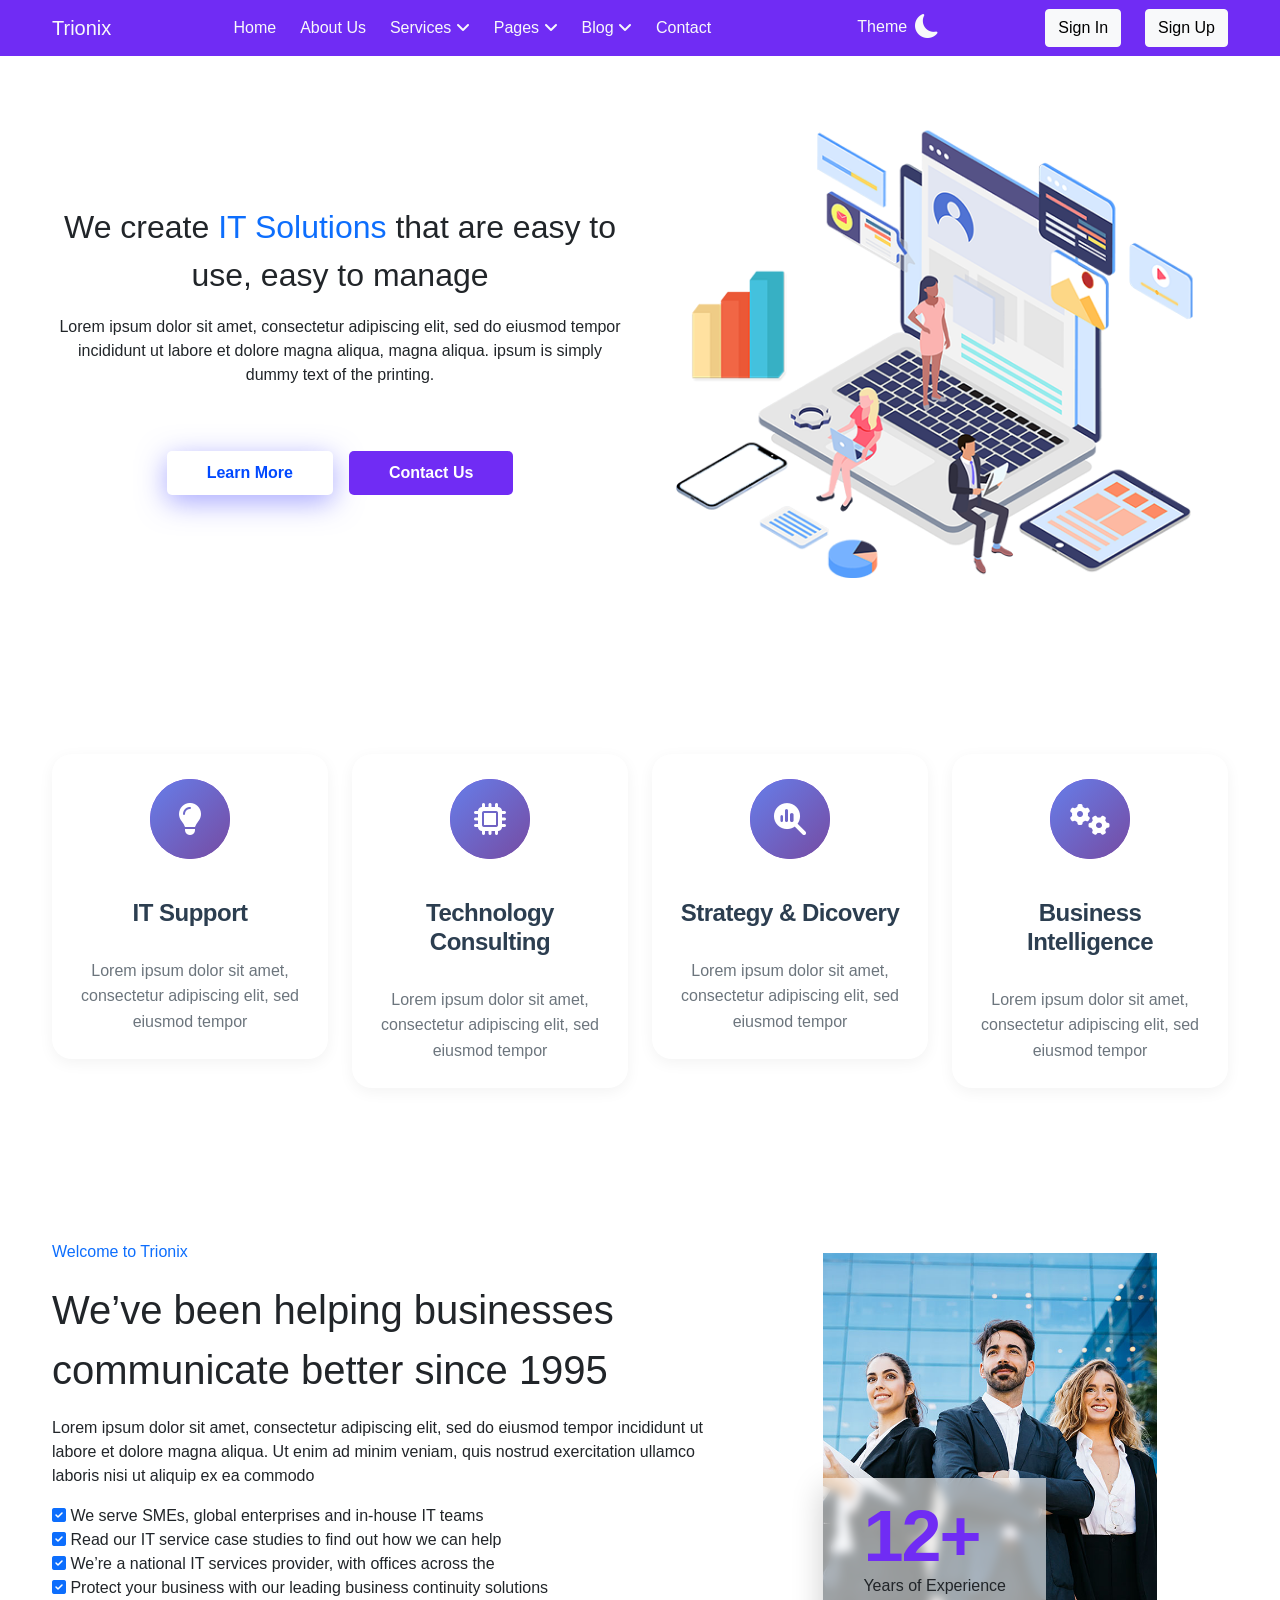
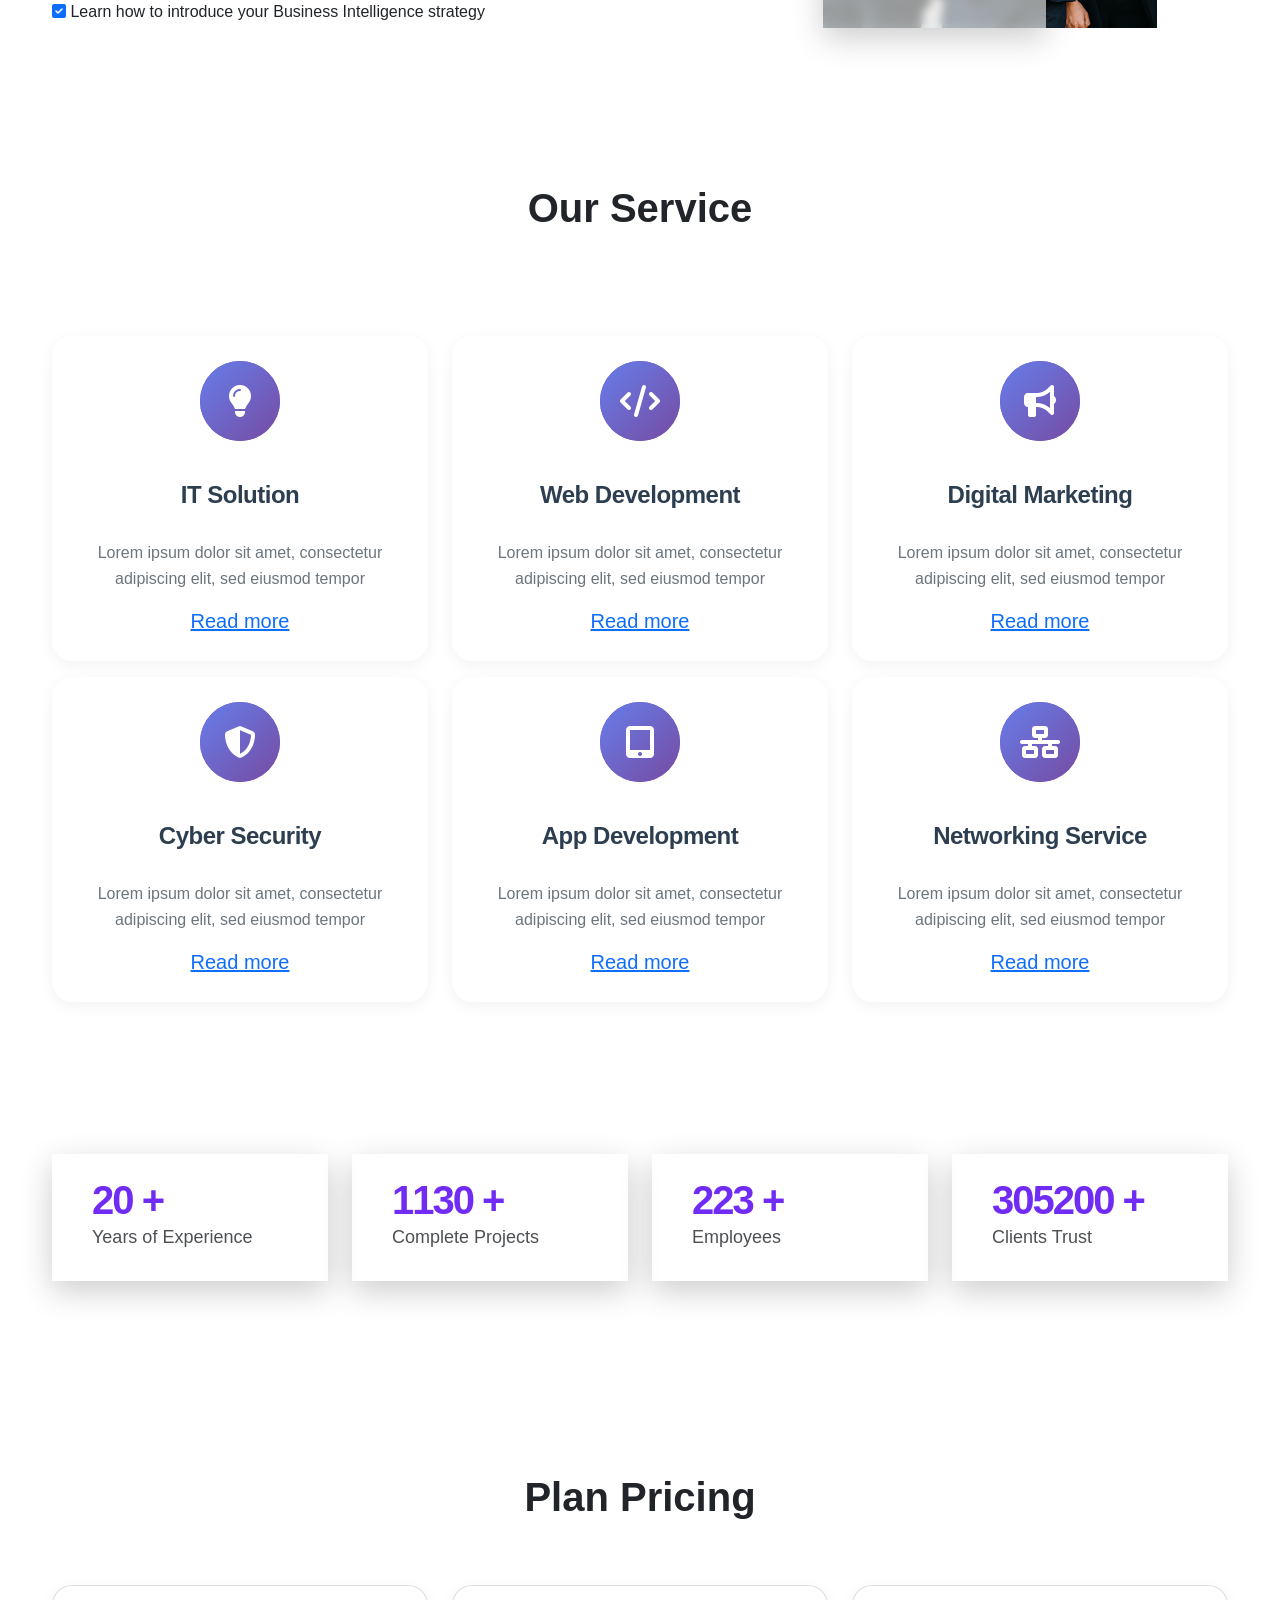
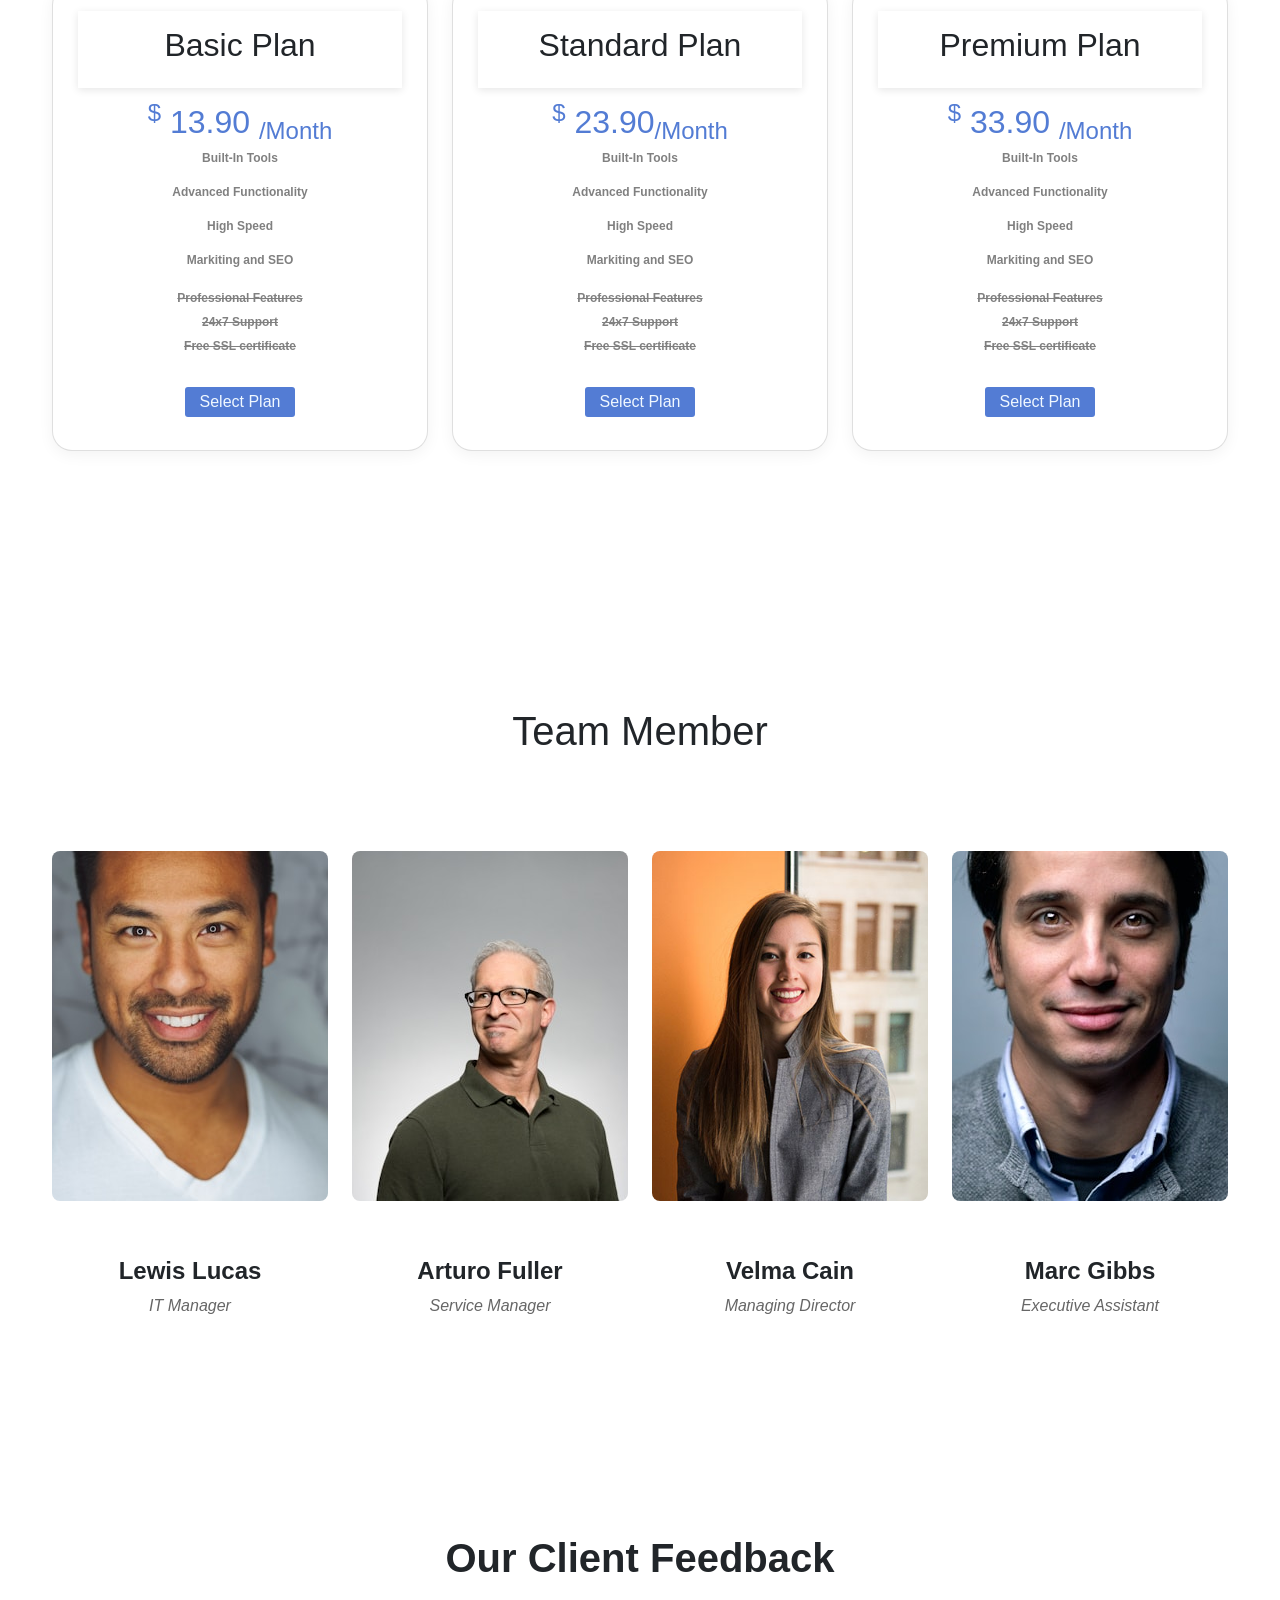
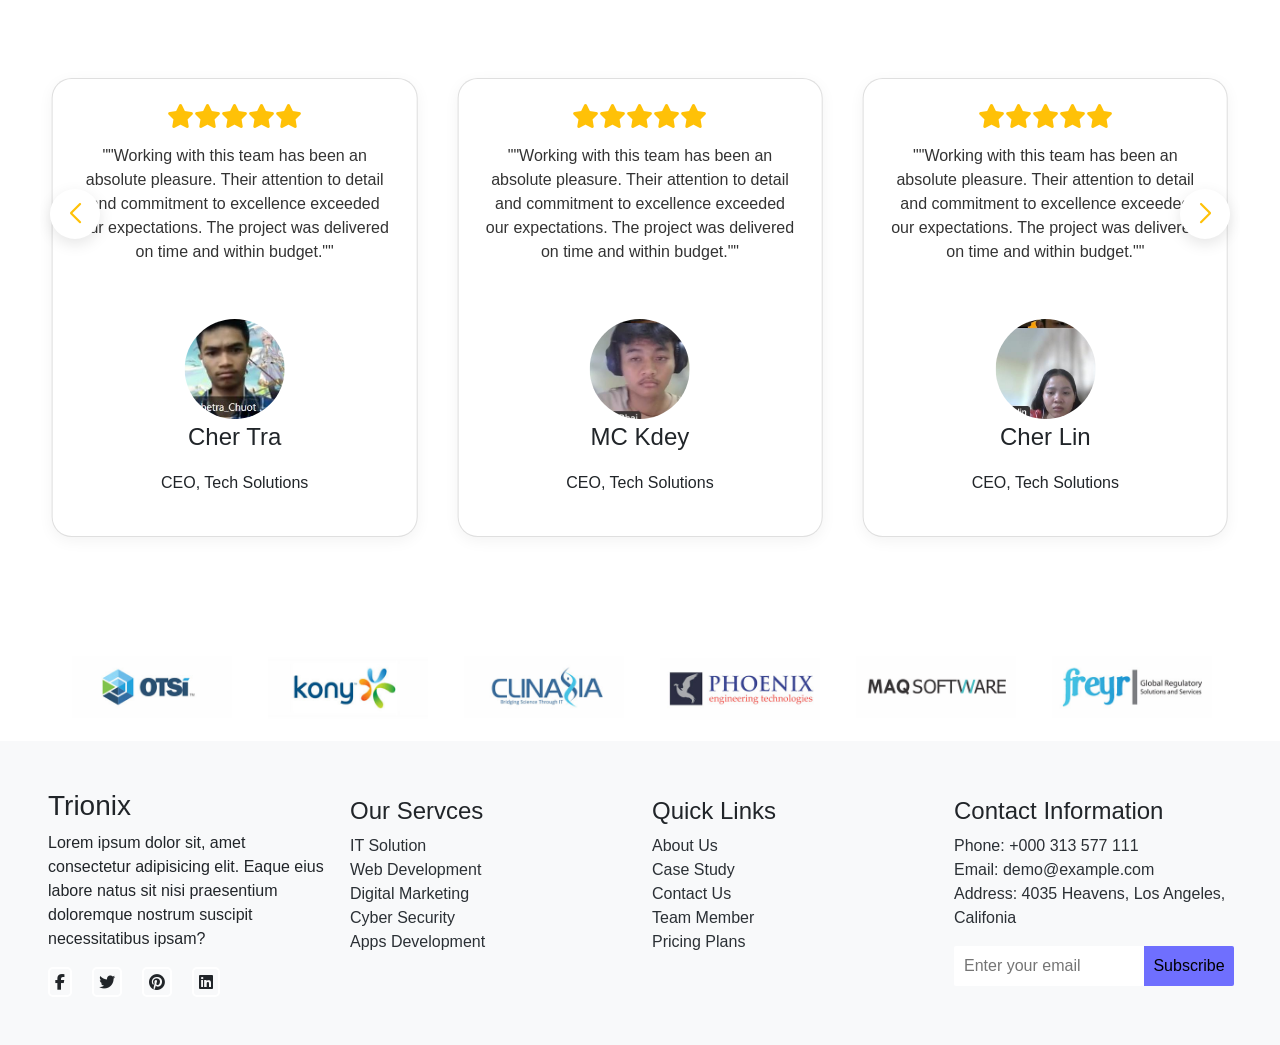
==== index.html @ e3b6327a "Homepage" ====
<!DOCTYPE html>
<html lang="en" data-bs-theme="" id="htmlPage">
  <head>
    <meta charset="UTF-8" />

    <meta name="viewport" content="width=device-width, initial-scale=1.0" />
    <link
      rel="stylesheet"
      href="https://cdn.jsdelivr.net/npm/swiper@11/swiper-bundle.min.css" />
    <link rel="stylesheet" href="./bootstrap/css/bootstrap.min.css" />

    <link
      rel="stylesheet"
      href="https://cdnjs.cloudflare.com/ajax/libs/font-awesome/6.7.2/css/all.min.css" />
    <link rel="stylesheet" href="./style/header.css" />
    <link
      href="https://cdn.jsdelivr.net/npm/bootstrap-icons@1.10.5/font/bootstrap-icons.css"
      rel="stylesheet" />
    <link href="https://unpkg.com/aos@2.3.1/dist/aos.css" rel="stylesheet" />
    <link rel="stylesheet" href="./style/home.css" />
    <link rel="stylesheet" href="./style/footer.css" />
    <link rel="stylesheet" href="./style/clientSlide.css" />
    <title>d</title>
  </head>
  <body>
    <header>
      <nav class="navbar fixed-top">
        <div class="container">
          <a href="#" class="navbar-brand d-flex text-light">Trionix</a>
          <div class="d-none d-lg-flex align-items-center gap-4 list-unstyled">
            <li>
              <a class="text-decoration-none text-light" href="">Home</a>
            </li>
            <li>
              <a class="text-decoration-none text-light" href="">About Us</a>
            </li>
            <li class="main-drop-down">
              <a class="text-decoration-none text-light" href=""
                >Services <i class="fa-solid fa-angle-down"></i
              ></a>
              <ul class="drop-down-service">
                <li>
                  <a class="text-decoration-none ps-2 text-dark" href="#"
                    >Service</a
                  >
                </li>
                <li>
                  <a class="text-decoration-none ps-2 text-dark" href="#"
                    >Details</a
                  >
                </li>
              </ul>
            </li>
            <li class="main-drop-down">
              <a class="text-decoration-none text-light" href=""
                >Pages <i class="fa-solid fa-angle-down"></i
              ></a>
              <ul class="drop-down-service">
                <li>
                  <a class="text-decoration-none text-dark" href="">Projects</a>
                </li>
                <li>
                  <a class="text-decoration-none text-dark" href=""
                    >Projects Details</a
                  >
                </li>
                <li>
                  <a class="text-decoration-none text-dark" href="">Pricing</a>
                </li>
                <li>
                  <a class="text-decoration-none text-dark" href="">FQA</a>
                </li>
                <li>
                  <a class="text-decoration-none text-dark" href=""
                    >Coming soon</a
                  >
                </li>
                <li>
                  <a class="text-decoration-none text-dark" href=""
                    >Terms & Condition</a
                  >
                </li>
                <li>
                  <a class="text-decoration-none text-dark" href=""
                    >privacy policy</a
                  >
                </li>
              </ul>
            </li>
            <li class="main-drop-down">
              <a class="text-decoration-none text-light" href=""
                >Blog <i class="fa-solid fa-angle-down"></i
              ></a>
              <ul class="drop-down-service">
                <li><a class="text-dark" href="">Blog grid</a></li>
                <li><a class="text-dark" href="">Blog Details</a></li>
              </ul>
            </li>
            <li>
              <a
                class="text-decoration-none text-light"
                href="./outdoors/contactpage/index.html"
                >Contact</a
              >
            </li>
          </div>
          <div class="form-check form-switch d-flex align-items-center">
            <label for="checkSwitch" class="me-2 text-light">Theme</label>
            <input
              class="form-check-input d-none"
              type="checkbox"
              id="checkSwitch" />
            <i
              class="text-light bi bi-moon-fill"
              id="themeToggle"
              role="button"
              style="font-size: 1.5rem"></i>
          </div>
          <button
            class="navbar-toggler d-flex shadow-none d-lg-none border-0"
            type="button"
            data-bs-toggle="offcanvas"
            data-bs-target="#navbarOffcanvas"
            aria-controls="navbarOffcanvas"
            aria-expanded="false"
            aria-label="Toggle navigation">
            <span class=""><i class="fa-solid fa-bars text-light"></i></span>
          </button>
          <div class="gap-4 d-none d-lg-flex d-xl-flex">
            <button class="btn btn-light">Sign In</button>
            <button class="btn btn-light">Sign Up</button>
          </div>

          <div
            class="offcanvas w-75 offcanvas-end"
            id="navbarOffcanvas"
            tabindex="-1"
            aria-labelledby="offcanvasNavbarLabel">
            <div class="offcanvas-header">
              <a id="offcanvasNavbarLabel" href="#" class="navbar-brand"
                >Trionix</a
              >
              <button
                type="button"
                class="btn-close shadow-none"
                data-bs-dismiss="offcanvas"
                aria-label="Close"></button>
            </div>
            <div class="offcanvas-body">
              <div class="d-block d-lg-none align-items-center list-unstyled">
                <li class="py-2">
                  <a class="text-decoration-none" href="">Home</a>
                </li>
                <li class="py-2">
                  <a class="text-decoration-none" href="">About Us</a>
                </li>
                <li class="main-drop-down py-2">
                  <a class="text-decoration-none" href=""
                    >Services <i class="fa-solid fa-angle-down"></i
                  ></a>
                  <ul class="drop-down-service">
                    <li>
                      <a class="text-decoration-none ps-2" href="#">Service</a>
                    </li>
                    <li>
                      <a class="text-decoration-none ps-2" href="#">Details</a>
                    </li>
                  </ul>
                </li>
                <li class="main-drop-down py-2">
                  <a class="text-decoration-none" href=""
                    >Pages <i class="fa-solid fa-angle-down"></i
                  ></a>
                  <ul class="drop-down-service">
                    <li>
                      <a class="text-decoration-none" href="">Projects</a>
                    </li>
                    <li>
                      <a class="text-decoration-none" href=""
                        >Projects Details</a
                      >
                    </li>
                    <li>
                      <a class="text-decoration-none" href="">Pricing</a>
                    </li>
                    <li>
                      <a class="text-decoration-none" href="">FQA</a>
                    </li>
                    <li>
                      <a class="text-decoration-none" href="">Coming soon</a>
                    </li>
                    <li>
                      <a class="text-decoration-none" href=""
                        >Terms & Condition</a
                      >
                    </li>
                    <li>
                      <a class="text-decoration-none" href="">privacy policy</a>
                    </li>
                  </ul>
                </li>
                <li class="main-drop-down py-2">
                  <a class="text-decoration-none text-light" href=""
                    >Blog <i class="fa-solid fa-angle-down"></i
                  ></a>
                  <ul class="drop-down-service">
                    <li><a class="" href="">Blog grid</a></li>
                    <li><a class="" href="">Blog Details</a></li>
                  </ul>
                </li>
                <li class="py-2">
                  <a class="text-decoration-none" href="">Contact</a>
                </li>
              </div>
            </div>
          </div>
        </div>
      </nav>
    </header>

    <!-- ======hero========  -->
    <section class="container mt-5">
      <div class="row py-5">
        <div
          class="col-12 col-sm-12 col-xl-6 my-auto d-flex flex-column align-items-center col-lg-10">
          <p class="fs-2 text-center col-md-6 col-xl-12">
            We create <span class="text-primary"> IT Solutions</span> that are
            easy to use, easy to manage
          </p>
          <p class="text-center col-md-10 col-xl-12">
            Lorem ipsum dolor sit amet, consectetur adipiscing elit, sed do
            eiusmod tempor incididunt ut labore et dolore magna aliqua, magna
            aliqua. ipsum is simply dummy text of the printing.
          </p>
          <div class="mt-5 d-flex flex-column flex-sm-row gap-3">
            <button class="btn btn-learn-more">Learn More</button>
            <button class="btn btn-Contact-us">Contact Us</button>
          </div>
        </div>
        <div
          class="col-12 col-sm-12 col-xl-6 my-auto d-flex justify-content-center align-items-center mt-4">
          <img class="img-fluid" src="./assets/img/home-font.png" alt="" />
        </div>
      </div>
    </section>
    <!-- ========Blog======== -->
    <div class="container my-5 py-5">
      <div class="row justify-content-center">
        <div data-aos="zoom-in-up" class="col-12 col-md-6 col-xl-3 my-2">
          <div class="demo-container">
            <!-- IT Support Card Component -->
            <div class="card service-card">
              <div class="service-icon">
                <i class="fas fa-lightbulb"></i>
              </div>
              <h3 class="service-title">IT Support</h3>
              <p class="service-description">
                Lorem ipsum dolor sit amet, consectetur adipiscing elit, sed
                eiusmod tempor
              </p>
            </div>
          </div>
        </div>
        <div data-aos="zoom-in-up" class="col-12 col-md-6 col-xl-3 my-2">
          <div class="demo-container">
            <!-- IT Support Card Component -->
            <div class="card service-card">
              <div class="service-icon">
                <i class="fa-solid fa-microchip"></i>
              </div>
              <h3 class="service-title">Technology Consulting</h3>
              <p class="service-description">
                Lorem ipsum dolor sit amet, consectetur adipiscing elit, sed
                eiusmod tempor
              </p>
            </div>
          </div>
        </div>
        <div data-aos="zoom-in-up" class="col-12 col-md-6 col-xl-3 my-2">
          <div class="demo-container">
            <!-- IT Support Card Component -->
            <div class="card service-card">
              <div class="service-icon">
                <i class="fa-solid fa-magnifying-glass-chart"></i>
              </div>
              <h3 class="service-title">Strategy & Dicovery</h3>
              <p class="service-description">
                Lorem ipsum dolor sit amet, consectetur adipiscing elit, sed
                eiusmod tempor
              </p>
            </div>
          </div>
        </div>
        <div data-aos="zoom-in-up" class="col-12 col-md-6 col-xl-3 my-2">
          <div class="demo-container">
            <!-- IT Support Card Component -->
            <div class="card service-card">
              <div class="service-icon">
                <i class="fa-solid fa-gears"></i>
              </div>
              <h3 class="service-title">Business Intelligence</h3>
              <p class="service-description">
                Lorem ipsum dolor sit amet, consectetur adipiscing elit, sed
                eiusmod tempor
              </p>
            </div>
          </div>
        </div>
      </div>
    </div>
    <div class="container my-5 py-5">
      <div class="row">
        <div data-aos="zoom-in-up" class="col-12 col-lg-7 my-auto">
          <p class="text-primary">Welcome to Trionix</p>
          <p class="fs-1">
            We’ve been helping businesses communicate better since 1995
          </p>
          <p>
            Lorem ipsum dolor sit amet, consectetur adipiscing elit, sed do
            eiusmod tempor incididunt ut labore et dolore magna aliqua. Ut enim
            ad minim veniam, quis nostrud exercitation ullamco laboris nisi ut
            aliquip ex ea commodo
          </p>
          <ul class="list-unstyled">
            <li>
              <i class="fa-solid fa-square-check text-primary"></i> We serve
              SMEs, global enterprises and in-house IT teams
            </li>
            <li>
              <i class="fa-solid fa-square-check text-primary"></i> Read our IT
              service case studies to find out how we can help
            </li>
            <li>
              <i class="fa-solid fa-square-check text-primary"></i> We’re a
              national IT services provider, with offices across the
            </li>
            <li>
              <i class="fa-solid fa-square-check text-primary"></i> Protect your
              business with our leading business continuity solutions
            </li>
            <li>
              <i class="fa-solid fa-square-check text-primary"></i> Learn how to
              introduce your Business Intelligence strategy
            </li>
          </ul>
        </div>
        <div
          data-aos="zoom-in-up"
          class="col-12 col-lg-5 my-auto d-flex justify-content-center align-items-center">
          <div class="about-img">
            <img src="./assets/img/about.jpg" class="img-fluid" alt="" />
            <div class="experience-badge">
              <div class="experience-number">12+</div>
              <div class="experience-text">Years of Experience</div>
            </div>
          </div>
        </div>
      </div>
    </div>
    <div class="container my-5 py-5">
      <h1 class="text-center fw-bold">Our Service</h1>
      <div class="row mt-5 pt-5 service-option"></div>
    </div>

    <div class="container my-5 py-5">
      <div class="row">
        <div data-aos="zoom-in-up" class="col-12 col-sm-6 col-lg-3">
          <div class="experience-badge-plan">
            <div class="experience-number-plan js-counter">
              <span class="span" data-count="20">0</span>
              <span class="experience-number-plan">+</span>
            </div>
            <div class="experience-text-plan">Years of Experience</div>
          </div>
        </div>
        <div data-aos="zoom-in-up" class="col-12 col-sm-6 col-lg-3">
          <div class="experience-badge-plan">
            <div class="experience-number-plan js-counter">
              <span class="span" data-count="2100">0</span>
              <span class="experience-number-plan">+</span>
            </div>
            <div class="experience-text-plan">Complete Projects</div>
          </div>
        </div>
        <div data-aos="zoom-in-up" class="col-12 col-sm-6 col-lg-3">
          <div class="experience-badge-plan">
            <div class="experience-number-plan js-counter">
              <span class="span" data-count="400">0</span>
              <span class="experience-number-plan">+</span>
            </div>
            <div class="experience-text-plan">Employees</div>
          </div>
        </div>
        <div data-aos="zoom-in-up" class="col-12 col-sm-6 col-lg-3">
          <div class="experience-badge-plan">
            <div class="experience-number-plan js-counter">
              <span class="span" data-count="700000">0</span>
              <span class="experience-number-plan">+</span>
            </div>
            <div class="experience-text-plan">Clients Trust</div>
          </div>
        </div>
      </div>
    </div>

    <!-- ===Pricing Plan ==== -->

    <div class="container py-5">
      <h1 class="text-center my-5 fw-bold">Plan Pricing</h1>
      <div class="row">
        <div data-aos="zoom-in-up" class="col-12 col-sm-6 col-lg-4 py-3">
          <div class="card pricing-plan">
            <div class="icon-circle">
              <h2>Basic Plan</h2>
            </div>
            <div class="card-title text-center">
              <h2 class="h2">
                <sup>$</sup> 13.90 <sub class="sub">/Month</sub>
              </h2>
              <p class="text-card">Built-In Tools</p>
              <p class="text-card">Advanced Functionality</p>
              <p class="text-card">High Speed</p>
              <p class="text-card">Markiting and SEO</p>
              <s class="text-card">Professional Features</s><br />
              <s class="text-card">24x7 Support</s><br />
              <s class="text-card">Free SSL certificate</s><br />
              <button class="card-button">Select Plan</button>
            </div>
          </div>
        </div>
        <div data-aos="zoom-in-up" class="col-12 col-sm-6 col-lg-4 py-3">
          <div class="card pricing-plan">
            <div class="icon-circle">
              <h2>Standard Plan</h2>
            </div>
            <div class="card-title text-center">
              <h2 class="h2">
                <sup>$</sup> 23.90<sub class="sub">/Month</sub>
              </h2>
              <p class="text-card">Built-In Tools</p>
              <p class="text-card">Advanced Functionality</p>
              <p class="text-card">High Speed</p>
              <p class="text-card">Markiting and SEO</p>
              <s class="text-card">Professional Features</s><br />
              <s class="text-card">24x7 Support</s><br />
              <s class="text-card">Free SSL certificate</s><br />
              <button class="card-button">Select Plan</button>
            </div>
          </div>
        </div>
        <div data-aos="zoom-in-up" class="col-12 col-sm-6 col-lg-4 py-3">
          <div class="card pricing-plan">
            <div class="icon-circle">
              <h2>Premium Plan</h2>
            </div>
            <div class="card-title text-center">
              <h2 class="h2">
                <sup>$</sup> 33.90 <sub class="sub">/Month</sub>
              </h2>
              <p class="text-card">Built-In Tools</p>
              <p class="text-card">Advanced Functionality</p>
              <p class="text-card">High Speed</p>
              <p class="text-card">Markiting and SEO</p>
              <s class="text-card">Professional Features</s><br />
              <s class="text-card">24x7 Support</s><br />
              <s class="text-card">Free SSL certificate</s><br />
              <button class="card-button">Select Plan</button>
            </div>
          </div>
        </div>
      </div>
    </div>
    <!-- ====Team Menber === -->
    <section class="container my-5 py-5">
      <h1 class="text-center my-5 py-5">Team Member</h1>
      <div class="row gy-4 team-member">
        <!-- Team Member 1 -->
      </div>
    </section>
    <!-- ====Client feedback==== -->

    <div class="container mb-5 pb-5 swiper mySwiper">
      <h1 class="text-center fw-bold my-5 py-5">Our Client Feedback</h1>
      <div class="client-feedback swiper-wrapper">
        <!-- Slide  -->
      </div>
      <!-- Navigation buttons -->
      <div class="swiper-button-next"></div>
      <div class="swiper-button-prev"></div>
    </div>

    <section class="container swiper logoSwiper">
      <div class="card-logo swiper-wrapper"></div>
    </section>

    <footer class="footer container-flueid p-5">
      <div class="row">
        <div class="col-lg-3 col-md-6 col-sm-12 col-12">
          <h3 class="">Trionix</h3>
          <p class="">
            Lorem ipsum dolor sit, amet consectetur adipisicing elit. Eaque eius
            labore natus sit nisi praesentium doloremque nostrum suscipit
            necessitatibus ipsam?
          </p>
          <div class="icons">
            <i class="fa-brands fa-facebook-f"></i>
            <i class="fa-brands fa-twitter"></i>
            <i class="fa-brands fa-pinterest"></i>
            <i class="fa-brands fa-linkedin"></i>
          </div>
        </div>
        <div class="col-lg-3 col-md-6 col-sm-12 col-12 mt-2">
          <h4 class="">Our Servces</h4>
          <div class="footer-a d-grid">
            <a href="#">IT Solution</a>
            <a href="#">Web Development</a>
            <a href="#">Digital Marketing</a>
            <a href="#">Cyber Security</a>
            <a href="#">Apps Development</a>
          </div>
        </div>
        <div class="col-lg-3 col-md-6 col-sm-12 col-12 mt-2">
          <h4 class="">Quick Links</h4>
          <div class="footer-a d-grid">
            <a href="#">About Us</a>
            <a href="#">Case Study</a>
            <a href="#">Contact Us</a>
            <a href="#">Team Member</a>
            <a href="#">Pricing Plans</a>
          </div>
        </div>
        <div class="col-lg-3 col-md-6 col-sm-12 col-12 mt-2">
          <h4 class="">Contact Information</h4>
          <div class="footer-a d-grid">
            <a href="#">Phone: +000 313 577 111</a>
            <a href="#">Email: demo@example.com</a>
            <a href="#">Address: 4035 Heavens, Los Angeles, Califonia</a>
            <div class="mt-3 d-lg-flex d-md-grid d-sm-grid d-grid">
              <input class="input" type="text" placeholder="Enter your email" />
              <button class="subscribe">Subscribe</button>
            </div>
          </div>
        </div>
      </div>
    </footer>
    <script src="./src/javascript/theme/themeMood.js"></script>
    <script src="./src/javascript/countNumber.js"></script>
    <script src="./bootstrap/js/bootstrap.bundle.min.js"></script>
    <script src="https://cdn.jsdelivr.net/npm/swiper@11/swiper-bundle.min.js"></script>
    <script type="module" src="./src/javascript/script.js"></script>
    <script src="https://unpkg.com/aos@2.3.1/dist/aos.js"></script>
    <script>
      AOS.init();
    </script>
  </body>
</html>
---- style/header.css ----
* {
  font-family: Arial, Helvetica, sans-serif;
}
:root {
  --blue-color: #702cf4;
}

html[data-bs-theme="dark"] .navbar,
body,
.offcanvas {
  background-color: #0b1120;
}
html[data-bs-theme="light"] .offcanvas {
  background-color: white;
  color: black !important;
}
html[data-bs-theme="light"] body {
  background-color: white !important;
}
html[data-bs-theme="dark"] .service-title {
  color: white !important;
}
.navbar {
  background-color: var(--blue-color);
}

html[data-bs-theme="dark"] .offcanvas-body li a {
  color: white;
}

html[data-bs-theme="light"] .offcanvas-body li a {
  color: black;
}
.btn-learn-more {
  padding: 10px 40px;
  border: none;
  outline: none;
  color: #0149ff;
  cursor: pointer;
  position: relative;
  z-index: 0;
  border-radius: 5px;
  overflow: hidden;
  transition: all 0.3s ease;
  background-color: white;
  font-weight: 600;
  box-shadow: rgba(150, 150, 255, 0.837) 0px 7px 29px 0px;
}
.btn-learn-more::after {
  content: "";
  z-index: -1;
  position: absolute;
  width: 0%;
  height: 100%;
  background-color: var(--blue-color);
  left: 0;
  top: 0;
  border-radius: 0px;
  transition: width 0.4s ease;
  color: white;
}
.btn-learn-more:hover:after {
  width: 100%;
  height: 100%;
}
.btn-learn-more:hover {
  color: white;
}
.btn-Contact-us {
  padding: 10px 40px;
  border: none;
  outline: none;
  color: white;
  cursor: pointer;
  position: relative;
  z-index: 0;
  border-radius: 5px;
  overflow: hidden;
  transition: all 0.3s ease;
  background-color: var(--blue-color);
  font-weight: 600;
}
.btn-Contact-us::after {
  content: "";
  z-index: -1;
  position: absolute;
  width: 0%;
  height: 100%;
  background-color: var(--blue-color);
  left: 0;
  top: 0;
  border-radius: 0px;
  transition: width 0.4s ease;
  color: white;
}
.btn-Contact-us:hover::after {
  width: 100%;
}
.btn-Contact-us:hover {
  color: white;
}

.main-drop-down {
  position: relative;
}

.main-drop-down a {
  text-decoration: none;
}

.drop-down-service {
  display: none;
  position: absolute;
  top: 100%;
  left: 0;
  margin: 0;
  padding: 0 200px 0 0;
  background-color: white;
  box-shadow: 0 4px 12px rgba(0, 0, 0, 0.1);
  width: 100%;
  list-style: none;
  z-index: 10;
  overflow: hidden;
  transition: all 1s ease-in-out;
}
html[data-bs-theme="light"] .drop-down-service li a {
  color: black;
}
html[data-bs-theme="dark"] .drop-down-service li a {
  color: white !important;
}
html[data-bs-theme="dark"] .drop-down-service {
  background-color: rgb(66, 66, 66);
}
html[data-bs-theme="dark"] .drop-down-service li a:hover {
  border-left: 4px solid #f9c416;
  font-size: 1rem;
  color: black !important;
}

.main-drop-down:hover .drop-down-service {
  display: block;
}

.drop-down-service li a {
  display: block;
  padding: 12px 200px 12px 12px;
  text-decoration: none;
  border-left: 4px solid transparent;
  transition: all 0.3s ease;
  text-wrap: nowrap;
  font-size: 12px;
}

.drop-down-service li a:hover {
  background-color: #f8f8f8;
  border-left: 4px solid #f9c416;
  font-size: 1rem;
  width: 100%;
}
---- style/home.css ----
:root {
  --card-bg: #1e293b;
}
[data-bs-theme='dark'] p{
  color: white;
}
.service-card {
  border-radius: 12px;
  padding: 40px 30px;
  text-align: center;
  box-shadow: 0 4px 20px rgba(0, 0, 0, 0.08);
  border: none;
  transition: all 0.3s ease;
  height: 100%;
}
html[data-bs-theme="dark"] .service-card {
  background-color: var(--card-bg) !important;
}
.service-card:hover {
  transform: translateY(-5px);
  box-shadow: 0 8px 30px rgba(0, 0, 0, 0.12);
}

.service-icon {
  width: 80px;
  height: 80px;
  background: linear-gradient(135deg, var(--blue-color) 0%, #764ba2 100%);
  border-radius: 50%;
  display: flex;
  align-items: center;
  justify-content: center;
  margin: 0 auto 25px;
  position: relative;
}

.service-icon::before {
  content: "";
  position: absolute;
  width: 100%;
  height: 100%;
  border-radius: 50%;
  background: linear-gradient(135deg, #667eea 0%, #764ba2 100%);
  animation: pulse 2s infinite;
}

.service-icon i {
  font-size: 32px;
  color: white;
  z-index: 2;
  position: relative;
}

@keyframes pulse {
  0% {
    transform: scale(1.2);
    opacity: 0.2;
  }
  50% {
    transform: scale(1.4);
    opacity: 0.4;
  }
  100% {
    transform: scale(1.2);
    opacity: 0.2;
  }
}

.service-title {
  font-size: 24px;
  font-weight: 600;
  color: #2c3e50;
  margin-bottom: 15px;
  letter-spacing: -0.5px;
}

.service-description {
  color: #6c757d;
  font-size: 16px;
  line-height: 1.6;
  margin-bottom: 0;
}

.demo-container {
  max-width: 400px;
  margin: 0 auto;
}

.about-img {
  position: relative;
  width: 70%;
}

.experience-badge {
  position: absolute;
  bottom: 0px;
  left: 0px;
  background: rgba(255, 255, 255, 0.589);
  backdrop-filter: blur(5px);

  padding: 30px 40px;
  /* border-radius: 16px; */
  box-shadow: 0 10px 30px rgba(0, 0, 0, 0.2);
  z-index: 3;
}
html[data-bs-theme="dark"] .experience-number-plan {
  color: #ffffff !important;
}
.experience-number {
  font-size: 72px;
  font-weight: 900;
  color: var(--blue-color);
  line-height: 0.8;
  margin-bottom: 8px;
  letter-spacing: -2px;
}

/* =====Banner==== */
html[data-bs-theme="dark"] .experience-badge-plan {
  background-color: #161b3c;
}
.experience-badge-plan {
  backdrop-filter: blur(0px);
  padding: 30px 40px;
  box-shadow: 0 10px 30px rgba(0, 0, 0, 0.2);
  z-index: 3;
}

.experience-number-plan {
  font-size: 40px;
  font-weight: 900;
  color: var(--blue-color);
  line-height: 0.8;
  margin-bottom: 8px;
  letter-spacing: -2px;
}
.experience-text-plan {
  font-size: 18px;
  font-weight: 500;
  opacity: 0.8;
}

/* === Pricing=== */
html[data-bs-theme="dark"] .pricing-plan {
  background-color: var(--card-bg);
}

.card {
  border-radius: 20px;
  padding: 25px;
  display: flex;
  align-items: center;
  gap: 15px;
  box-shadow: 0 4px 15px rgba(0, 0, 0, 0.05);
  transition: transform 0.2s ease;
}
.card:hover {
  transform: translateY(-5px);
}
.icon-circle {
  /* background: #ebebeb; */
  padding: 15px;
  max-width: 900px;
  width: 100%;
  display: flex;
  align-items: center;
  justify-content: center;
  box-shadow: 0 2px 8px rgba(0, 0, 0, 0.1);
}
.card-title .h2 {
  color: #537cd4;
}
.card-title .text-card {
  color: gray;
  font-size: 12px;
}
.card-title {
  font-size: 16px;
  font-weight: bold;
  color: #333;
}
.card-title .card-button {
  border: none;
  background-color: #537cd4;
  color: aliceblue;
  padding: 3px 15px;
  border-radius: 3px;
  margin-top: 30px;
}

/* ====== */
.team-card {
  position: relative;
  width: 100%;
  margin-bottom: 2rem;
}

.team-image {
  opacity: 1;
  display: block;
  height: 350px;
  width: 100%;
  object-fit: cover;
  transition: 0.5s ease;
  border-radius: 8px;
}

.social-overlay {
  transition: 0.5s ease;
  display: none;
  position: absolute;
  top: 50%;
  left: 50%;
  transform: translate(-50%, -50%);
  text-align: center;
}

.team-card:hover .team-image {
  opacity: 0.3;
}

.team-card:hover .social-overlay {
  display: block;
}

.social-icons i {
  background-color: #ffffff;
  color: #007bff;
  font-size: 18px;
  padding: 12px;
  border-radius: 50%;
  margin: 0 5px;
  cursor: pointer;
  transition: all 0.3s ease;
  box-shadow: 0 2px 8px rgba(0, 0, 0, 0.2);
}

.social-icons i:hover {
  background-color: #007bff;
  color: #ffffff;
  transform: translateY(-2px);
  box-shadow: 0 4px 12px rgba(0, 0, 0, 0.3);
}

.team-info {
  padding: 1.5rem 0;
  text-align: center;
}

.team-info h2 {
  /* color: #333; */
  margin-bottom: 0.5rem;
  font-weight: 600;
  font-size: 1.5rem;
}

.team-info p {
  color: #666;
  margin: 0;
  font-style: italic;
}

.container {
  max-width: 1200px;
}

.social-overlay {
  z-index: 2;
}

html[data-bs-theme="dark"] .client {
  background-color: var(--card-bg);
}

html[data-bs-theme="dark"] .client p {
  color: #fff;
}
---- style/footer.css ----
html[data-bs-theme="dark"] footer {
  background-color: #0f172a;
}
html[data-bs-theme="light"] footer {
  background-color: #f8f9fa;
}
html[data-bs-theme="light"] .footer-a a {
  color: #2b3035;
}
html[data-bs-theme="dark"] .footer-a a {
  color: white;
}
.footer-a a {
  text-decoration: none;
}
.footer-a a:hover {
  text-decoration: underline;
}
.icons {
  display: flex;
  gap: 20px;
}
.icons i {
  border-radius: 5px;
  border: 2px solid #fff;
  padding: 5px;
  transition: 0.5s;
}
.icons i:hover {
  background-color: #fff;
  color: blue;
}
.input {
  width: 190px;
  height: 40px;
  border: none;
  padding-left: 10px;
  border-radius: 2px 0px 0px 2px;
}
.subscribe {
  background-color: #5c5cffdf;
  border: none;
  border-radius: 0px 2px 2px 0px;
  /* color: #fff; */
  height: 40px;
  width: 90px;
}
---- style/clientSlide.css ----
.swiper-button-next,
.swiper-button-prev {
  color: #ffc107;
  background: white;
  border-radius: 50%;
  width: 50px;
  height: 50px;
  box-shadow: 0 5px 15px rgba(0, 0, 0, 0.1);
  transition: all 0.3s ease;
}

.swiper-button-next:hover,
.swiper-button-prev:hover {
  background: #ffc107;
  color: white;
  transform: scale(1.1);
}

.swiper-button-next:after,
.swiper-button-prev:after {
  font-size: 20px;
  font-weight: bold;
}

.swiper-pagination-bullet {
  background: #ffc107;
  opacity: 0.3;
  width: 12px;
  height: 12px;
}

.swiper-pagination-bullet-active {
  opacity: 1;
  transform: scale(1.2);
}


/* ====== */
.card-logo{
  margin: 20px;
}
.logo-img{
  max-width: 160px;
}
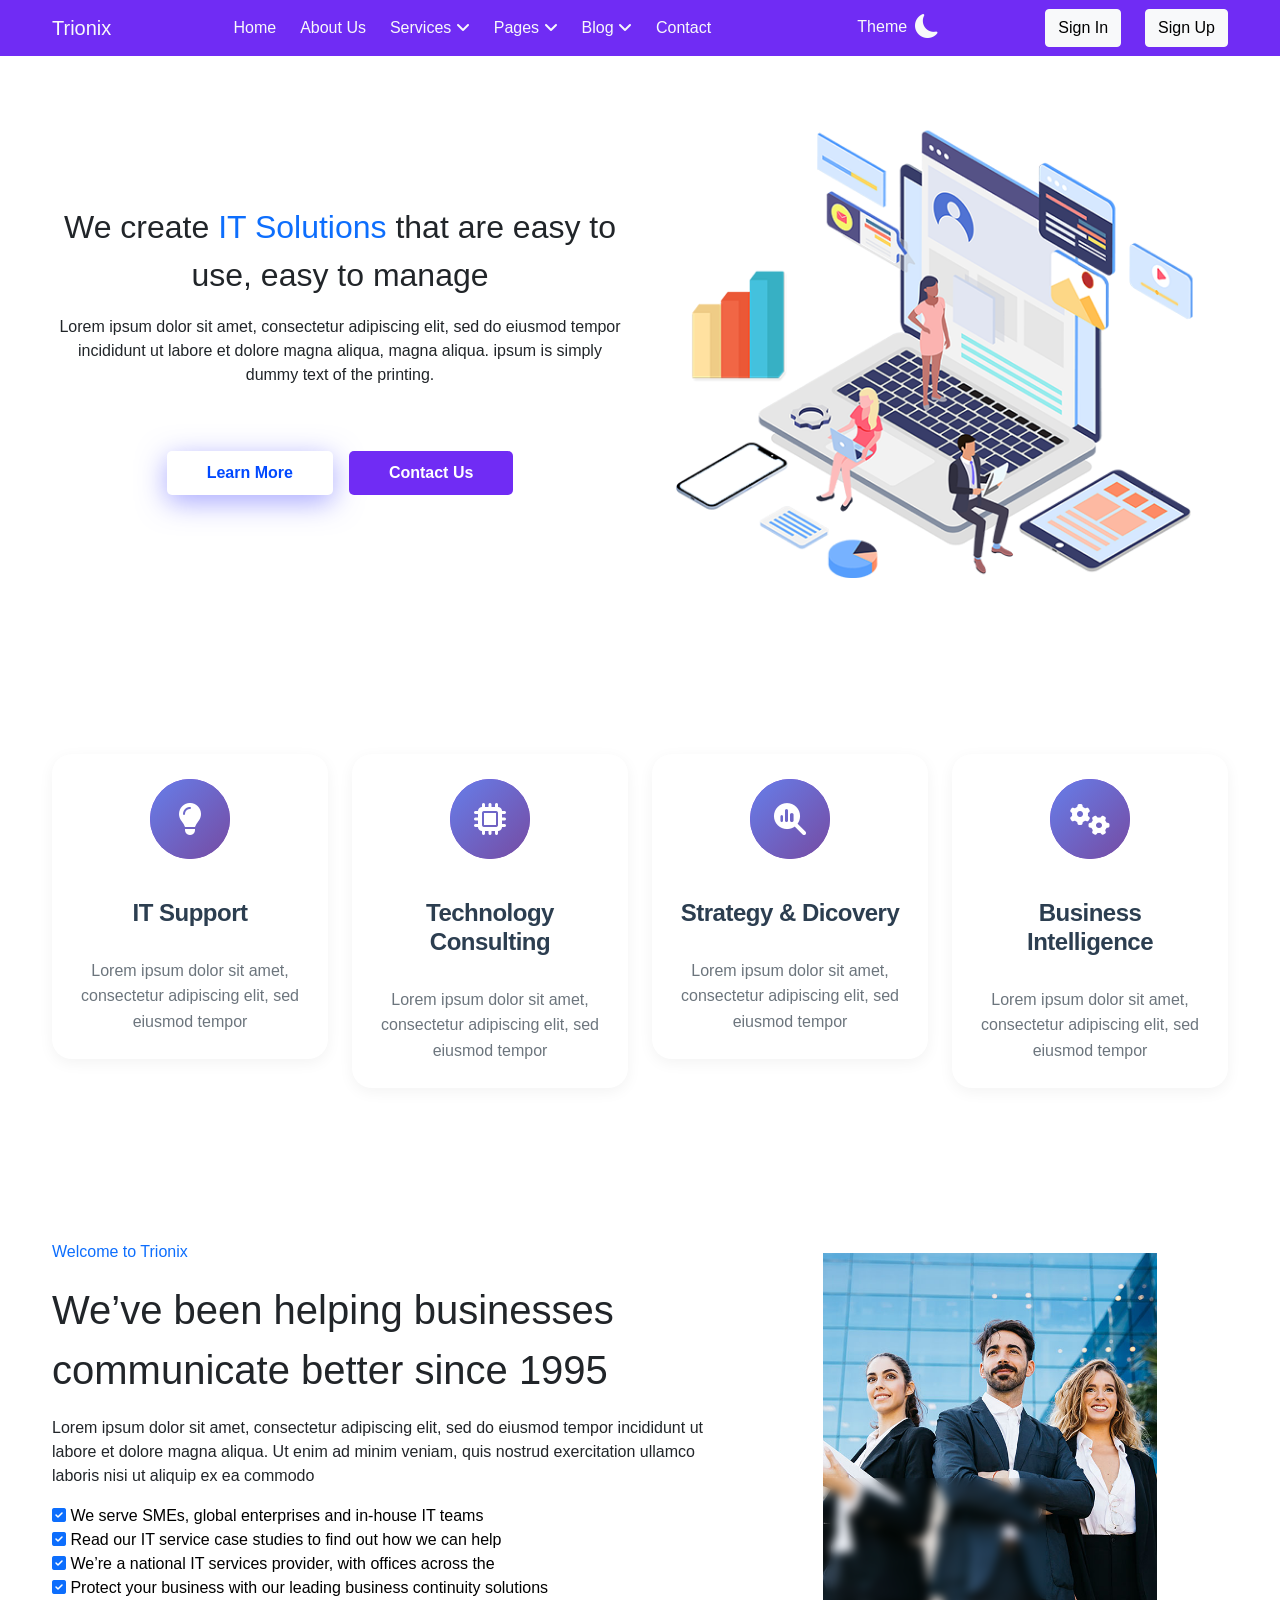
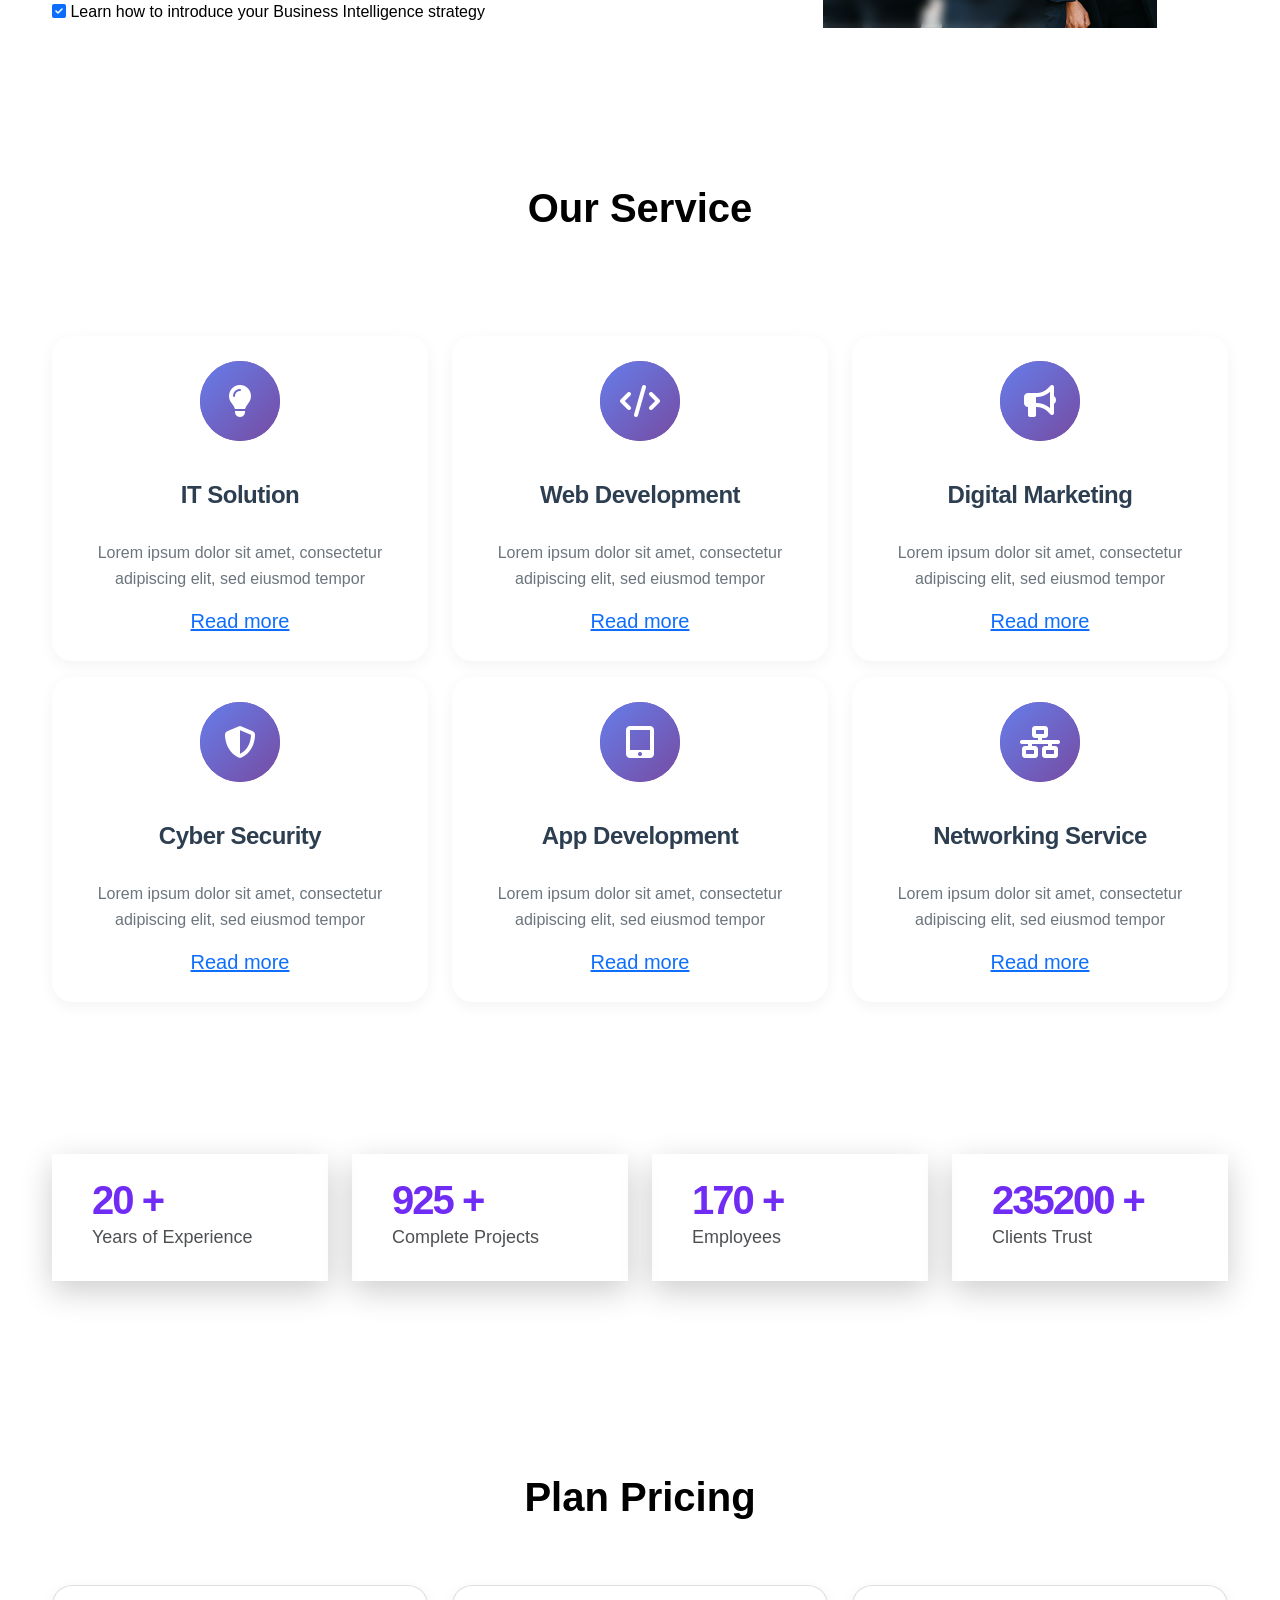
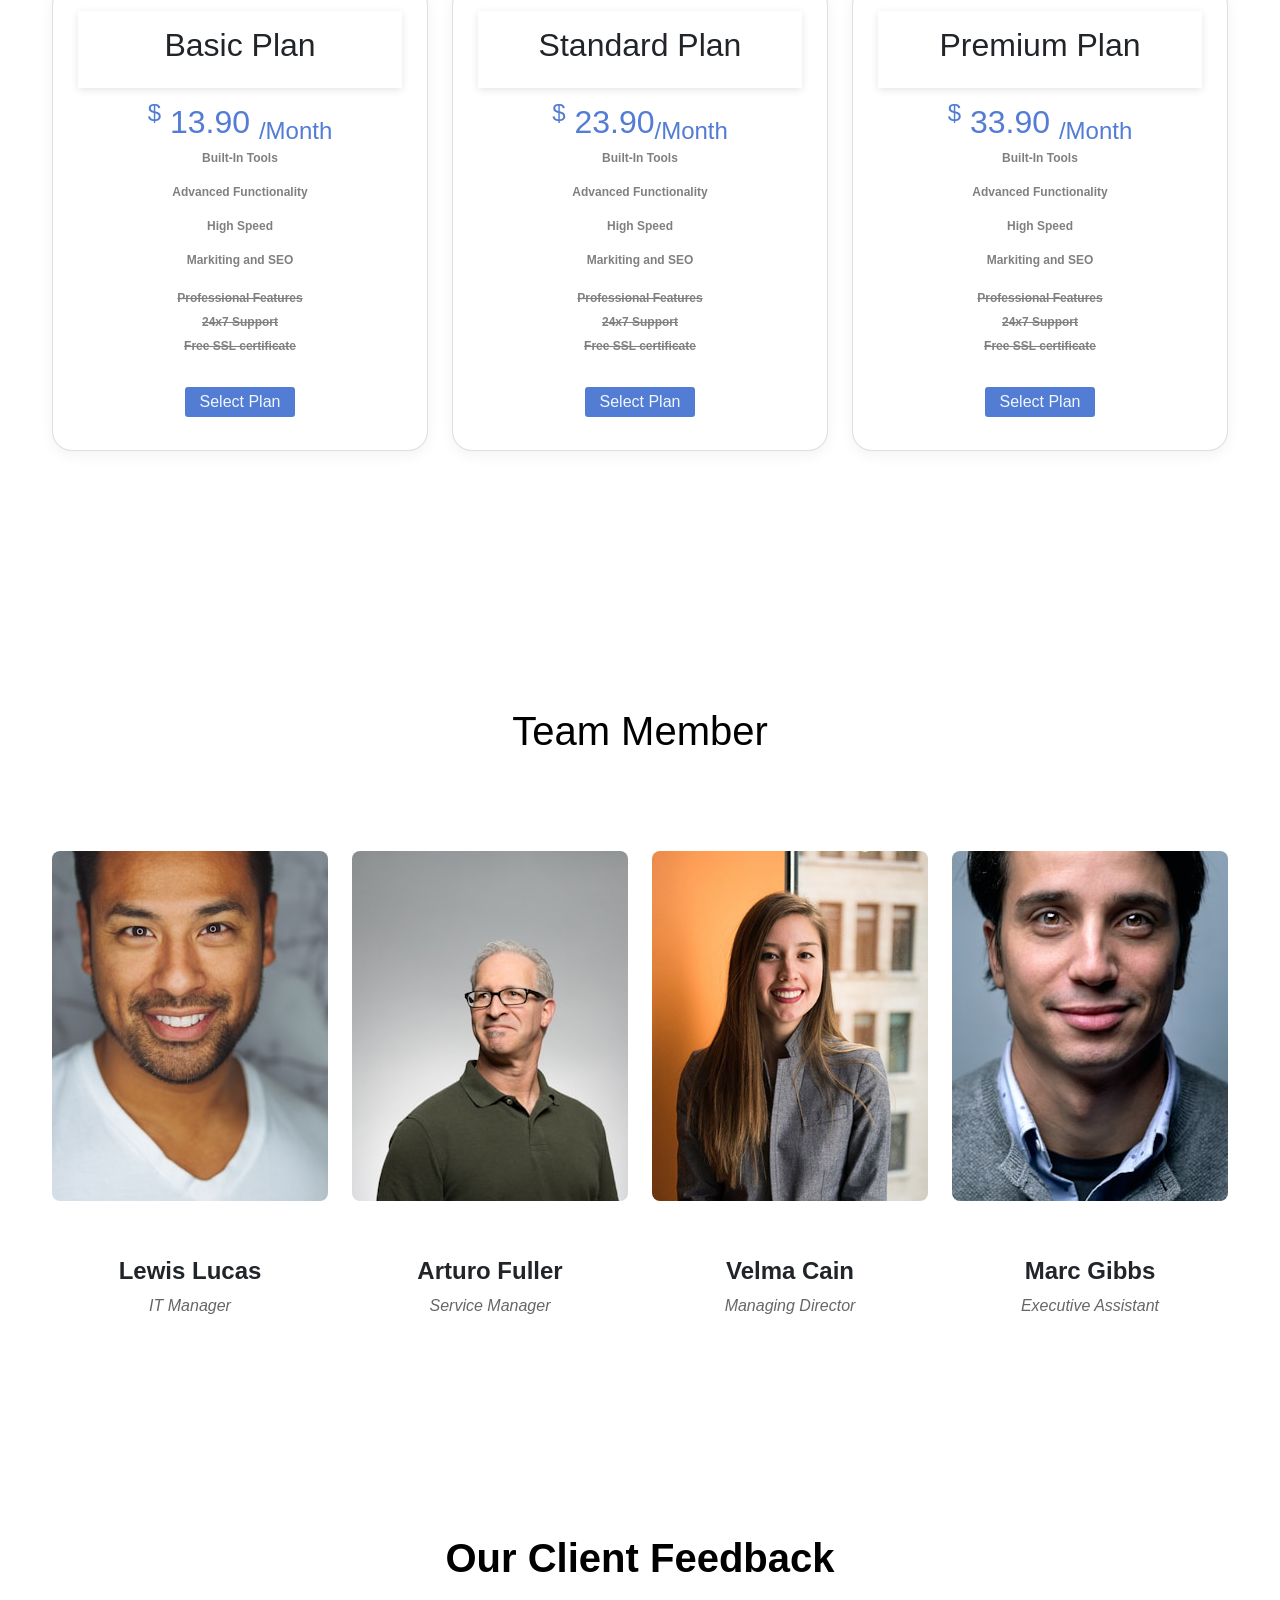
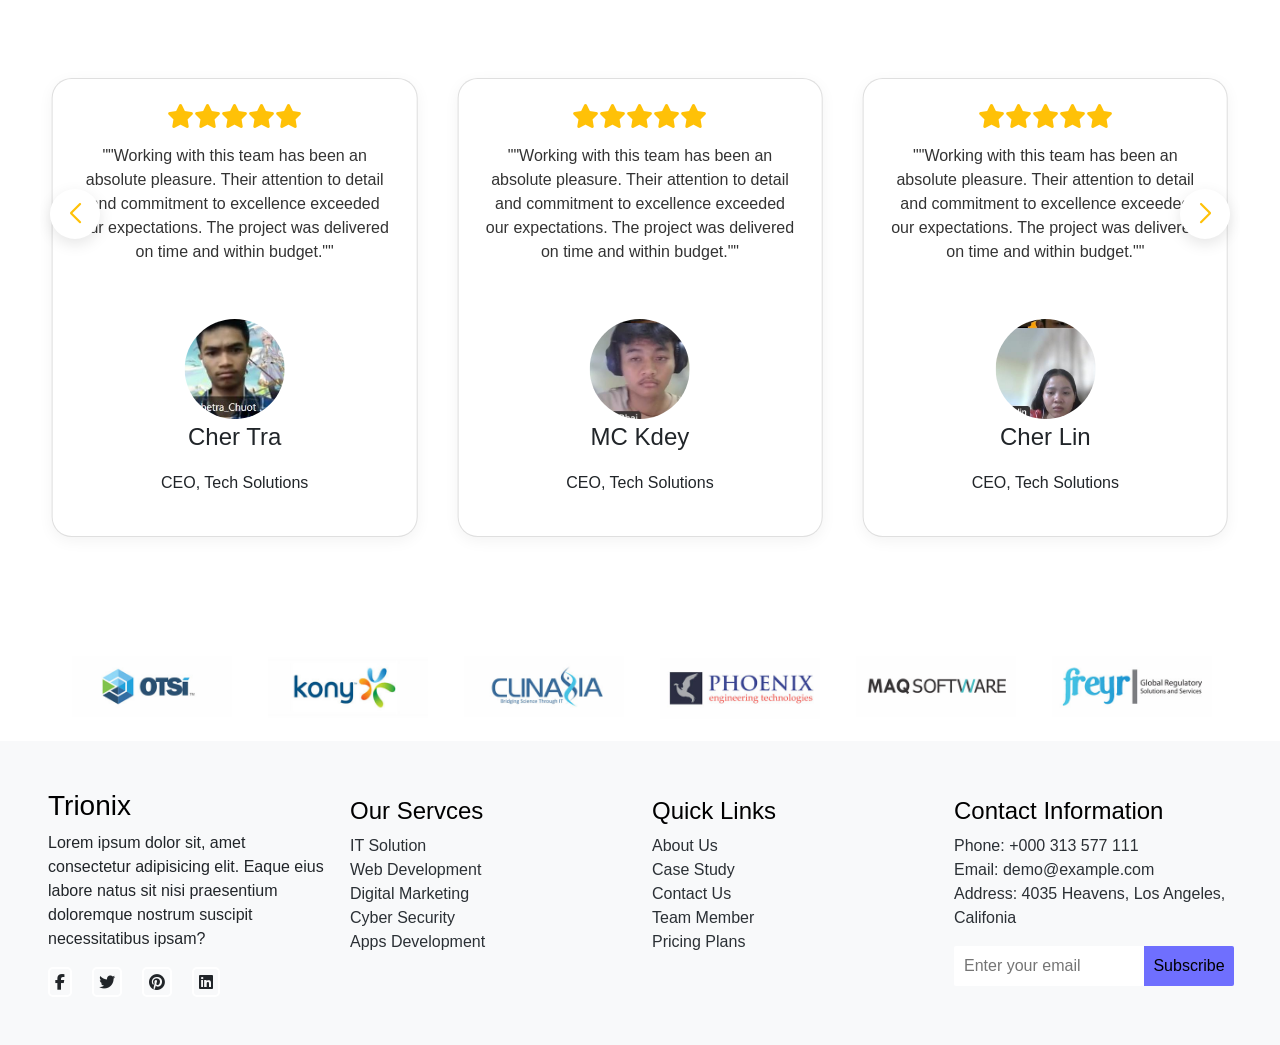
==== commit fd92f6ab: "AddThemeOn" ====
--- a/index.html
+++ b/index.html
@@ -321,7 +321,7 @@
             ad minim veniam, quis nostrud exercitation ullamco laboris nisi ut
             aliquip ex ea commodo
           </p>
-          <ul class="list-unstyled">
+          <ul class="list-unstyled company-detail">
             <li>
               <i class="fa-solid fa-square-check text-primary"></i> We serve
               SMEs, global enterprises and in-house IT teams
@@ -496,7 +496,7 @@
     <footer class="footer container-flueid p-5">
       <div class="row">
         <div class="col-lg-3 col-md-6 col-sm-12 col-12">
-          <h3 class="">Trionix</h3>
+          <h3 class="footer-logo">Trionix</h3>
           <p class="">
             Lorem ipsum dolor sit, amet consectetur adipisicing elit. Eaque eius
             labore natus sit nisi praesentium doloremque nostrum suscipit
--- a/style/home.css
+++ b/style/home.css
@@ -1,8 +1,11 @@
 :root {
   --card-bg: #1e293b;
 }
-[data-bs-theme='dark'] p{
+[data-bs-theme='dark'] p,h1 , .company-detail{
   color: white;
+}
+[data-bs-theme='light'] h1 , .company-detail{
+  color: black;
 }
 .service-card {
   border-radius: 12px;
@@ -143,6 +146,9 @@
 html[data-bs-theme="dark"] .pricing-plan {
   background-color: var(--card-bg);
 }
+html[data-bs-theme="dark"] .pricing-plan h2 {
+  color: white;
+}
 
 .card {
   border-radius: 20px;
--- a/style/footer.css
+++ b/style/footer.css
@@ -1,5 +1,22 @@
 html[data-bs-theme="dark"] footer {
   background-color: #0f172a;
+}
+html[data-bs-theme="dark"] footer .icons {
+  color: white;
+}
+html[data-bs-theme="dark"] footer h4,
+.footer-logo {
+  color: white;
+}
+html[data-bs-theme="dark"] footer .footer-logo {
+  color: white;
+}
+html[data-bs-theme="light"] footer h4,
+.footer-logo {
+  color: black;
+}
+html[data-bs-theme="light"] footer .footer-logo {
+  color: black;
 }
 html[data-bs-theme="light"] footer {
   background-color: #f8f9fa;
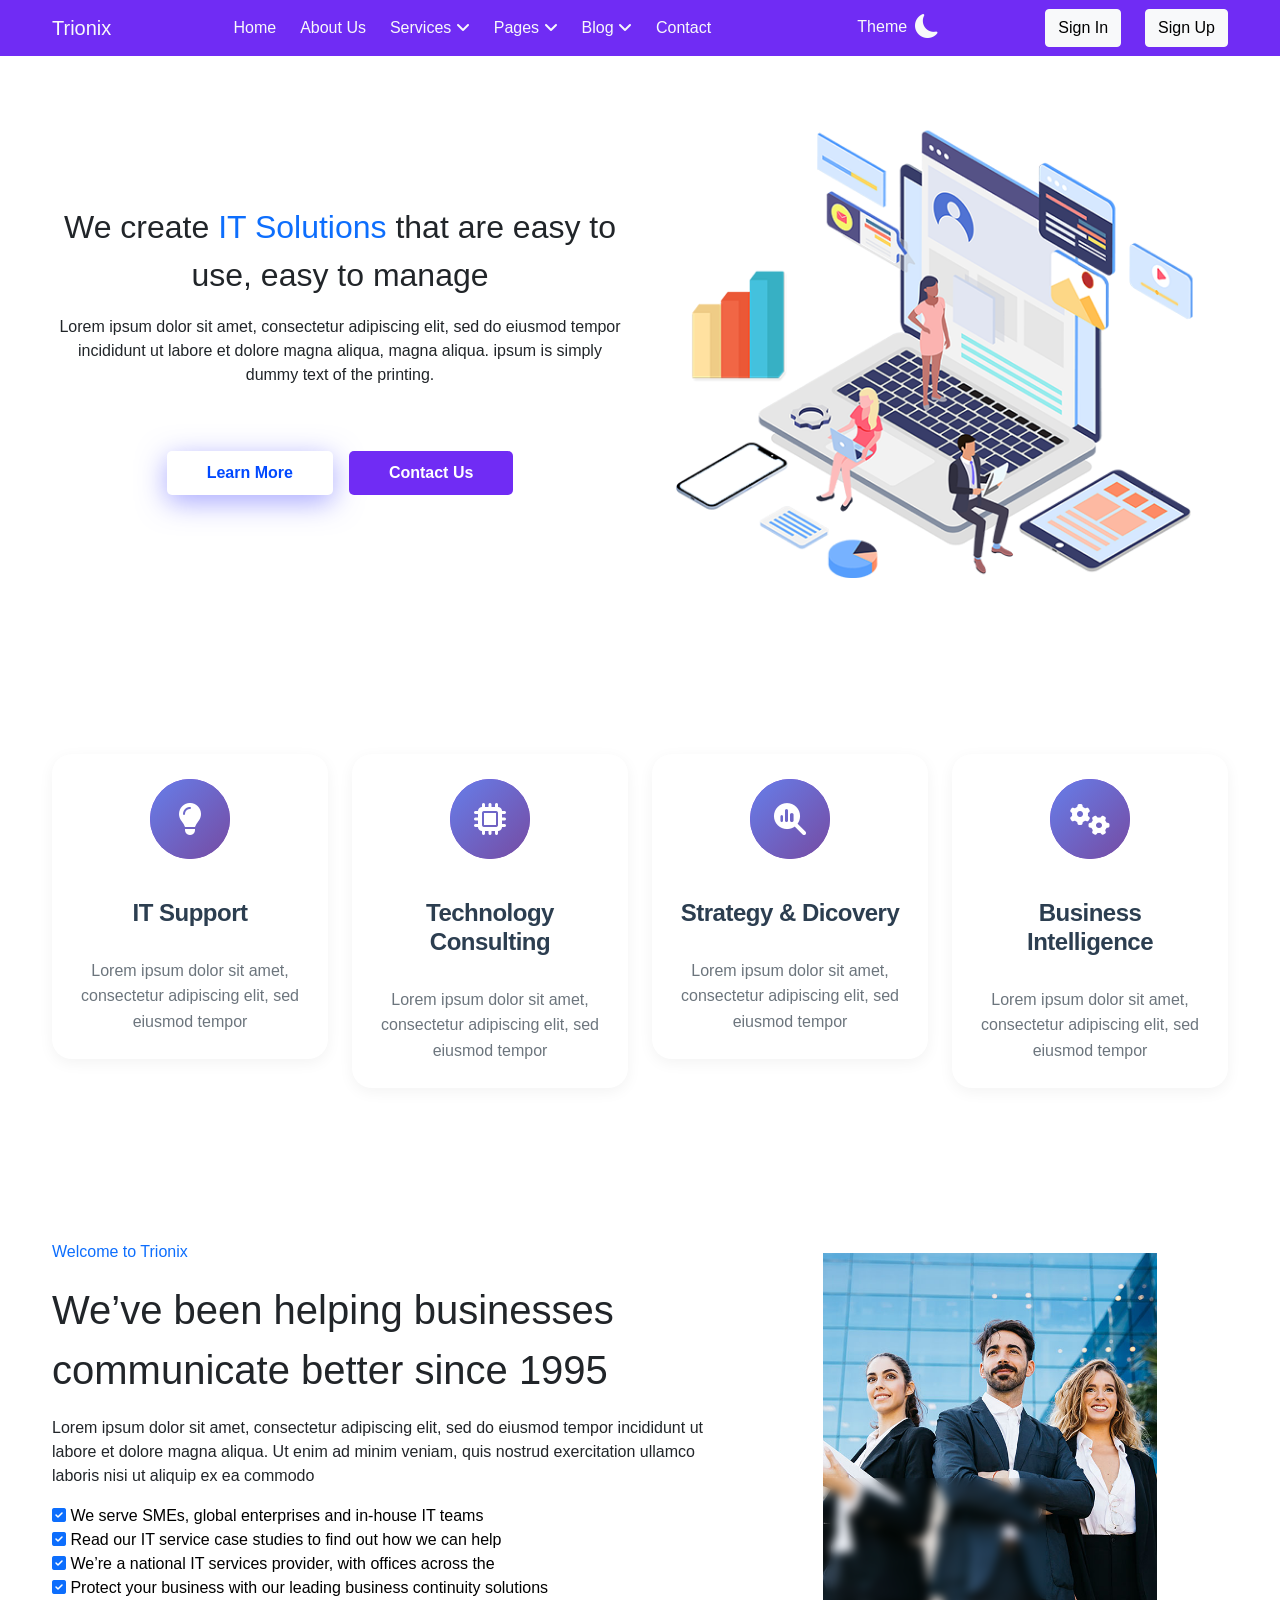
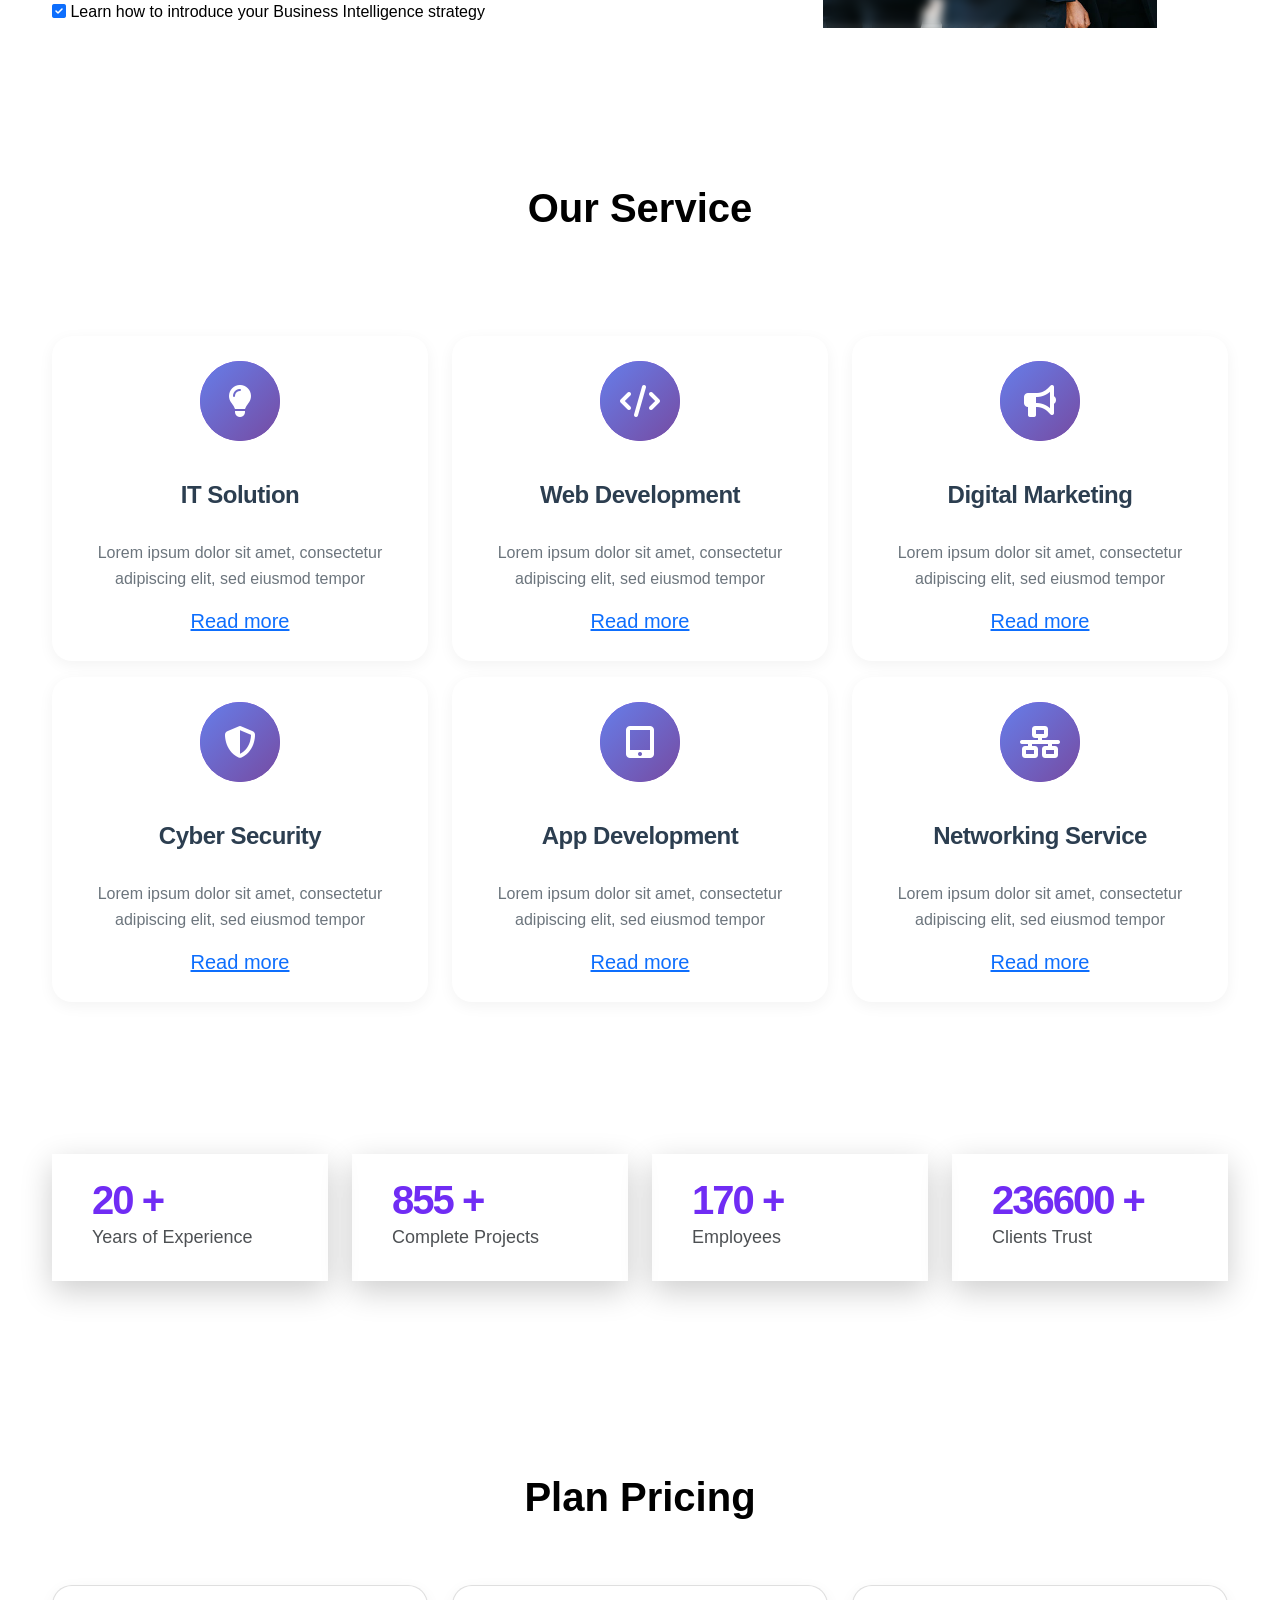
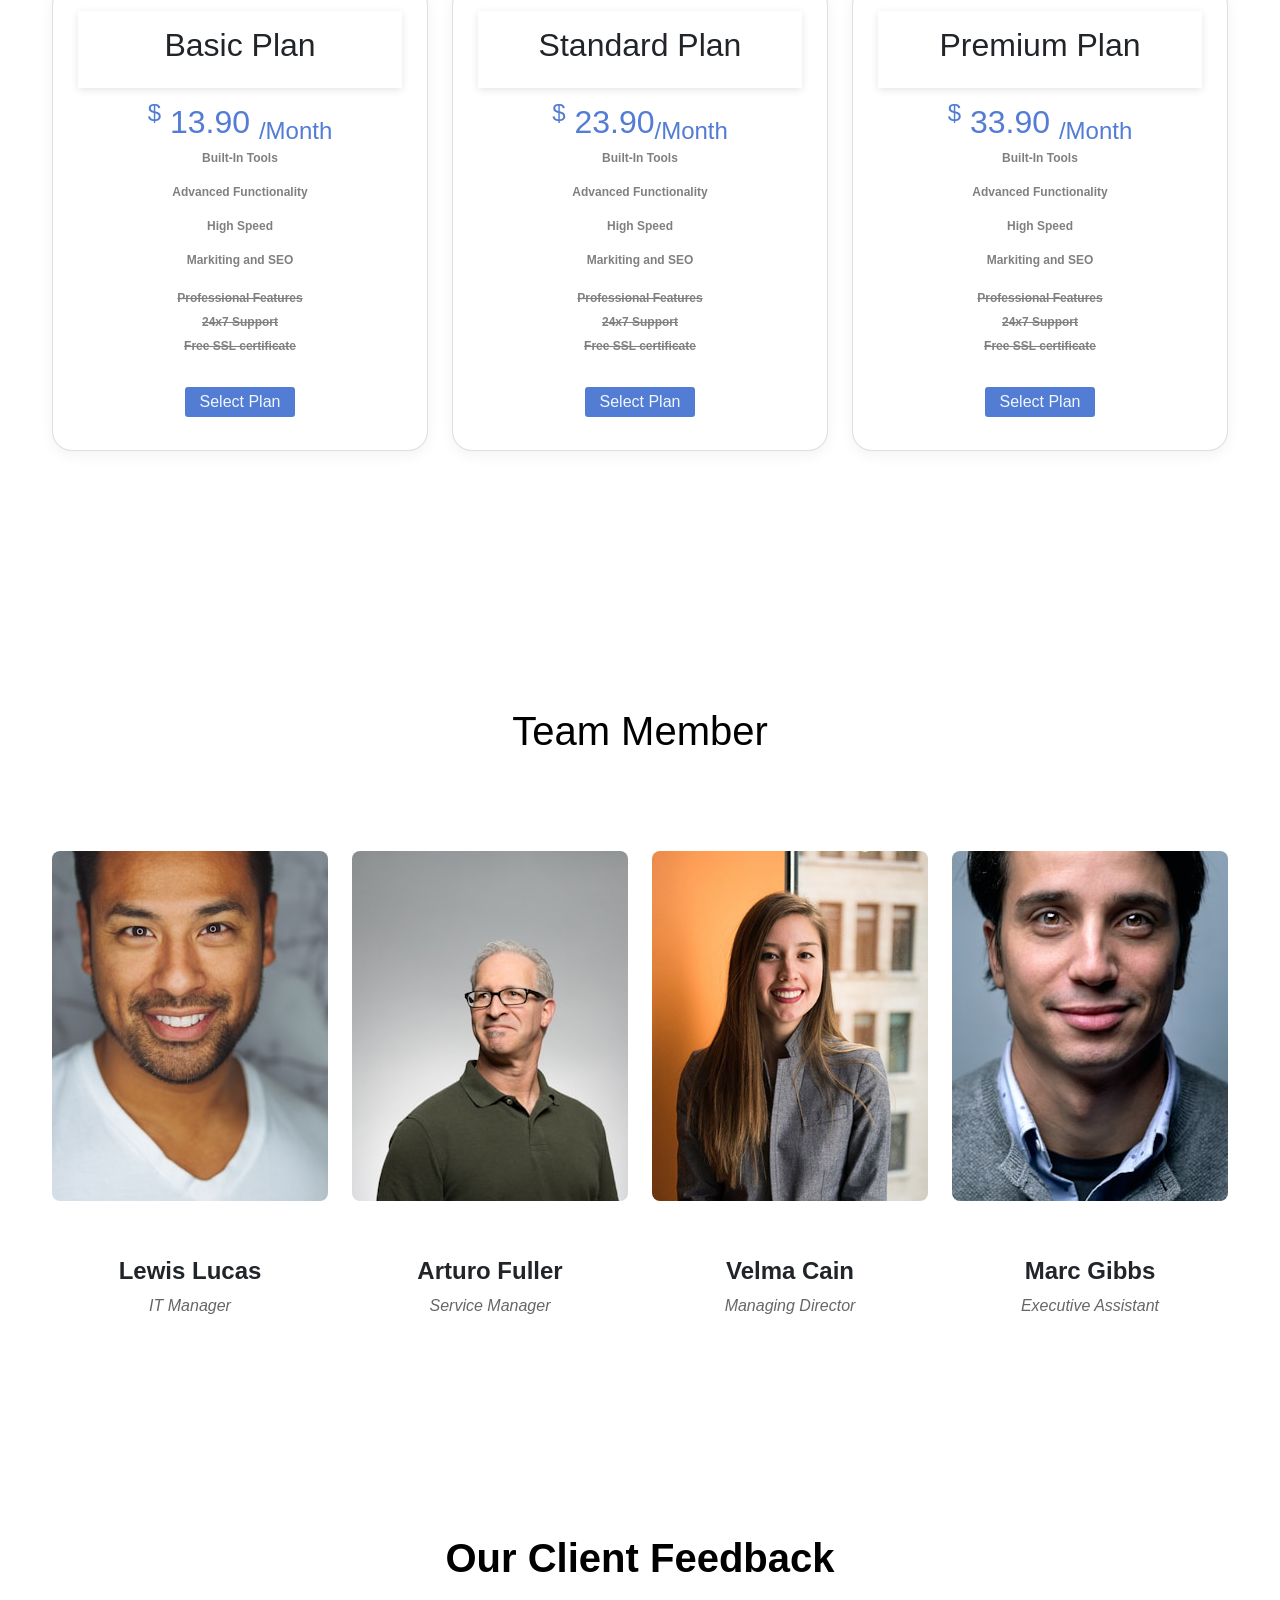
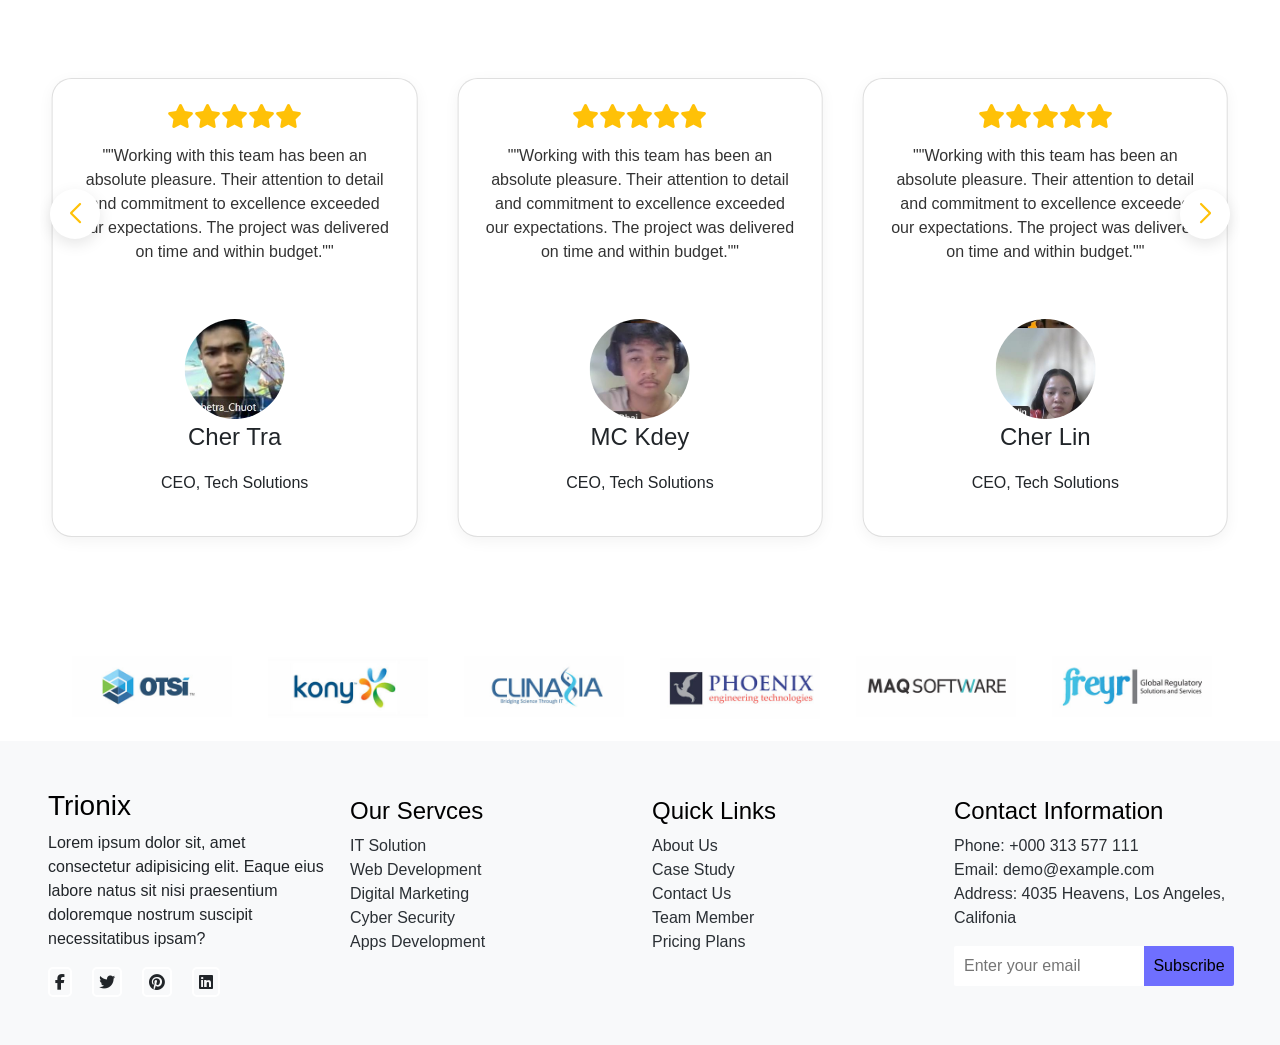
==== commit 2ce9e4f6: "ServiceSide" ====
--- a/index.html
+++ b/index.html
@@ -20,7 +20,8 @@
     <link rel="stylesheet" href="./style/home.css" />
     <link rel="stylesheet" href="./style/footer.css" />
     <link rel="stylesheet" href="./style/clientSlide.css" />
-    <title>d</title>
+    <title>Simple A-Z</title>
+    <link rel="icon" href="#" />
   </head>
   <body>
     <header>
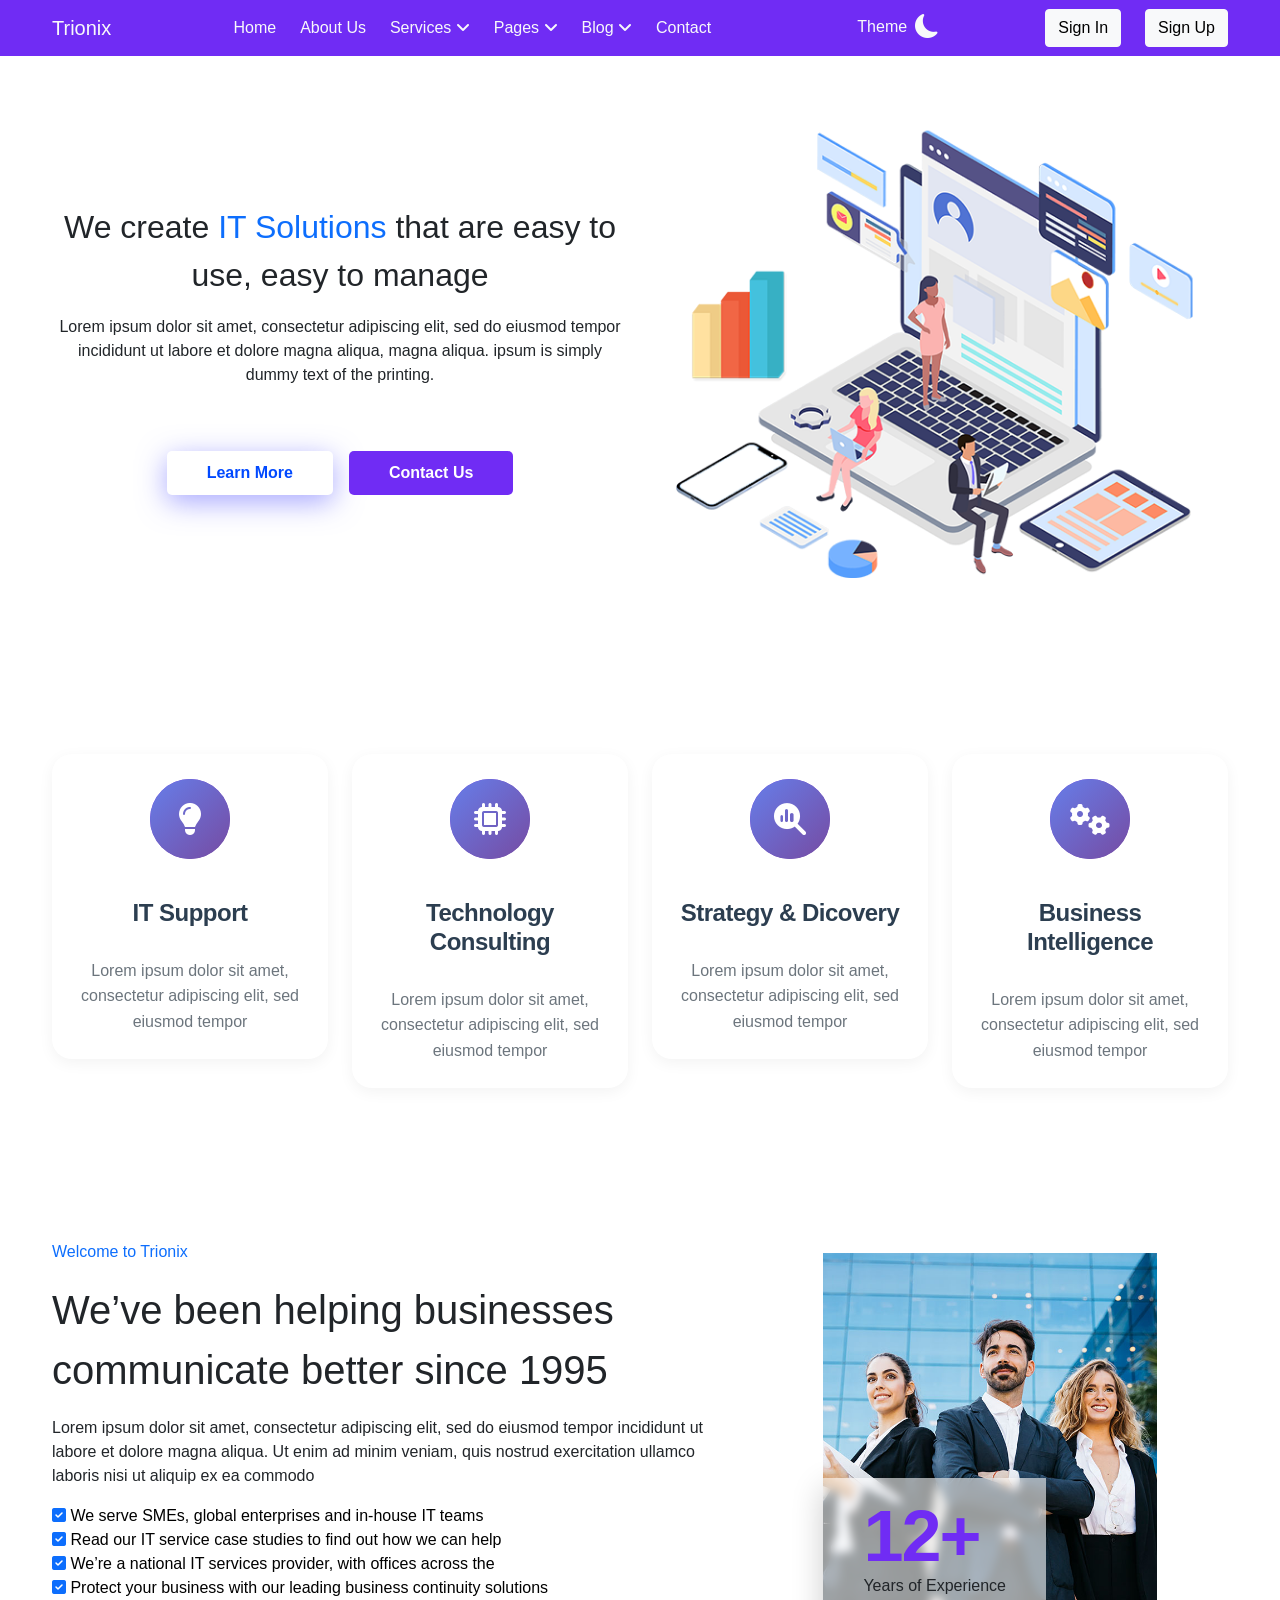
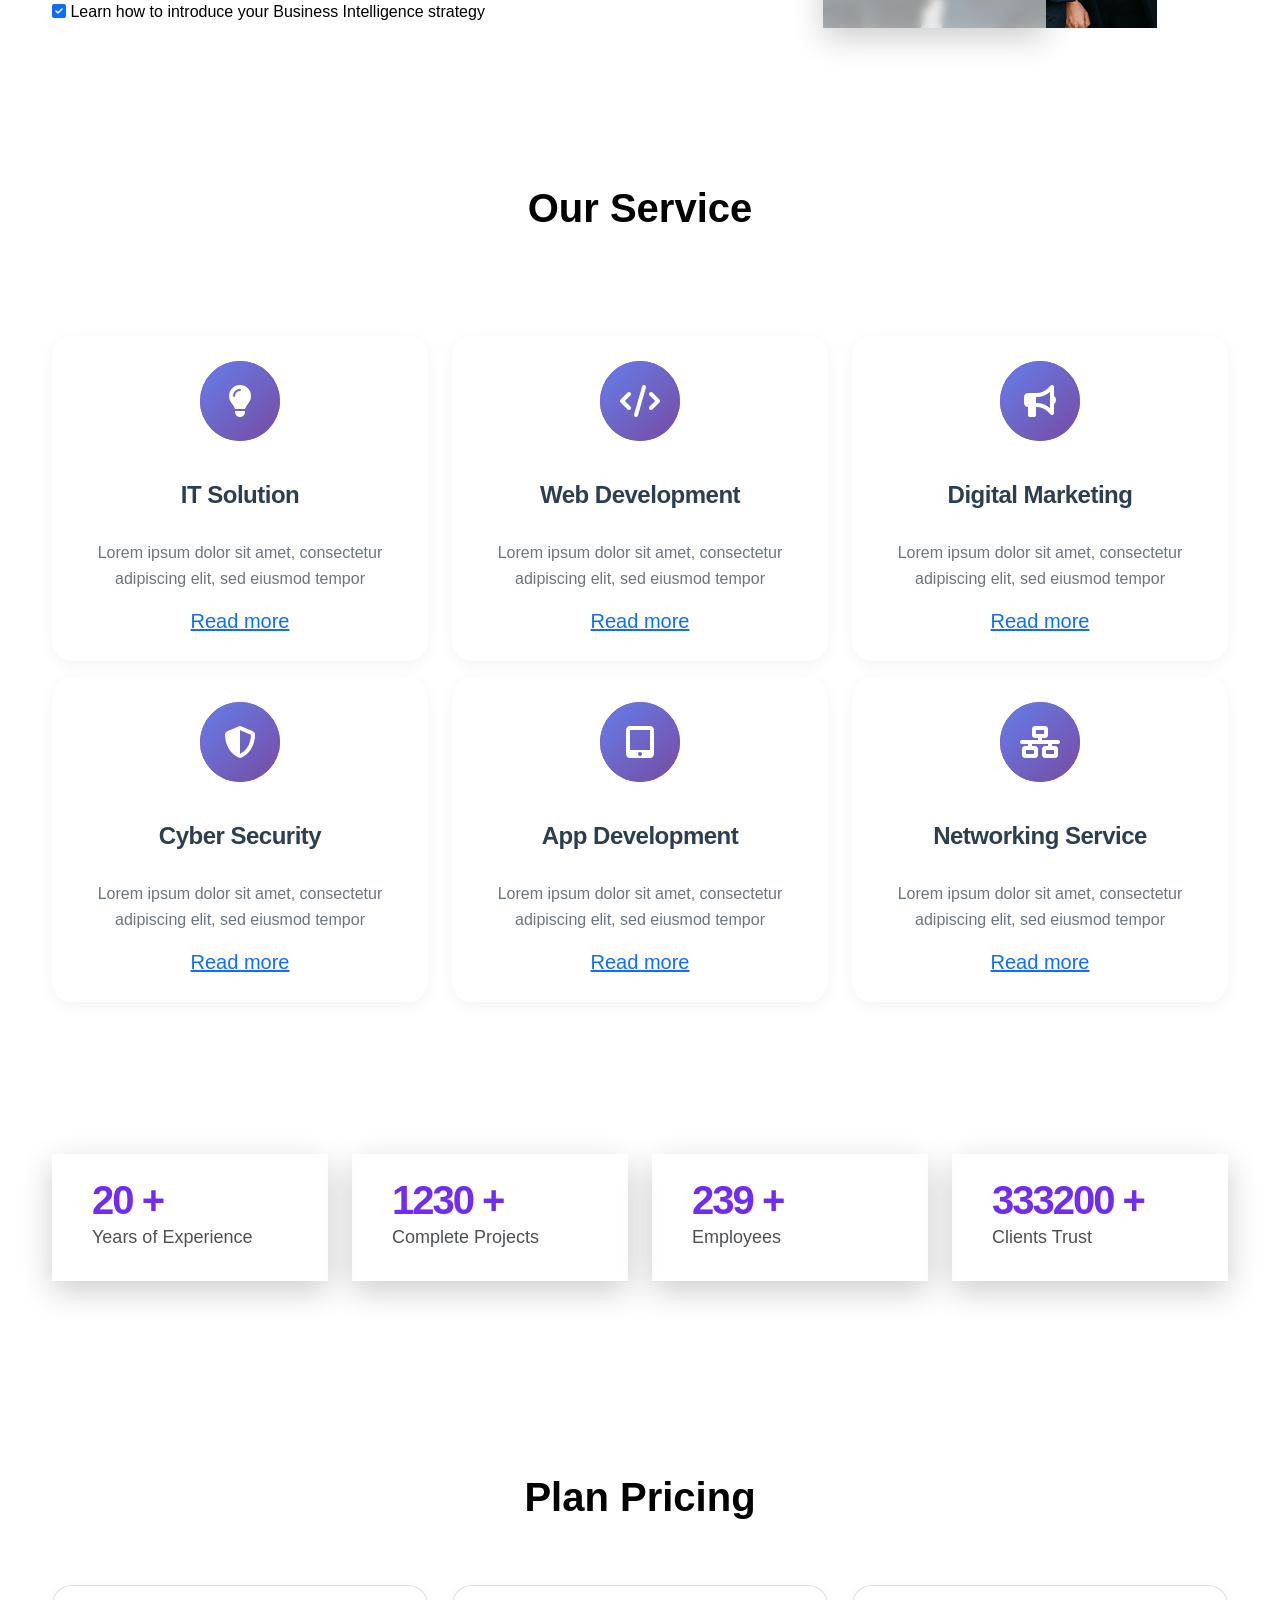
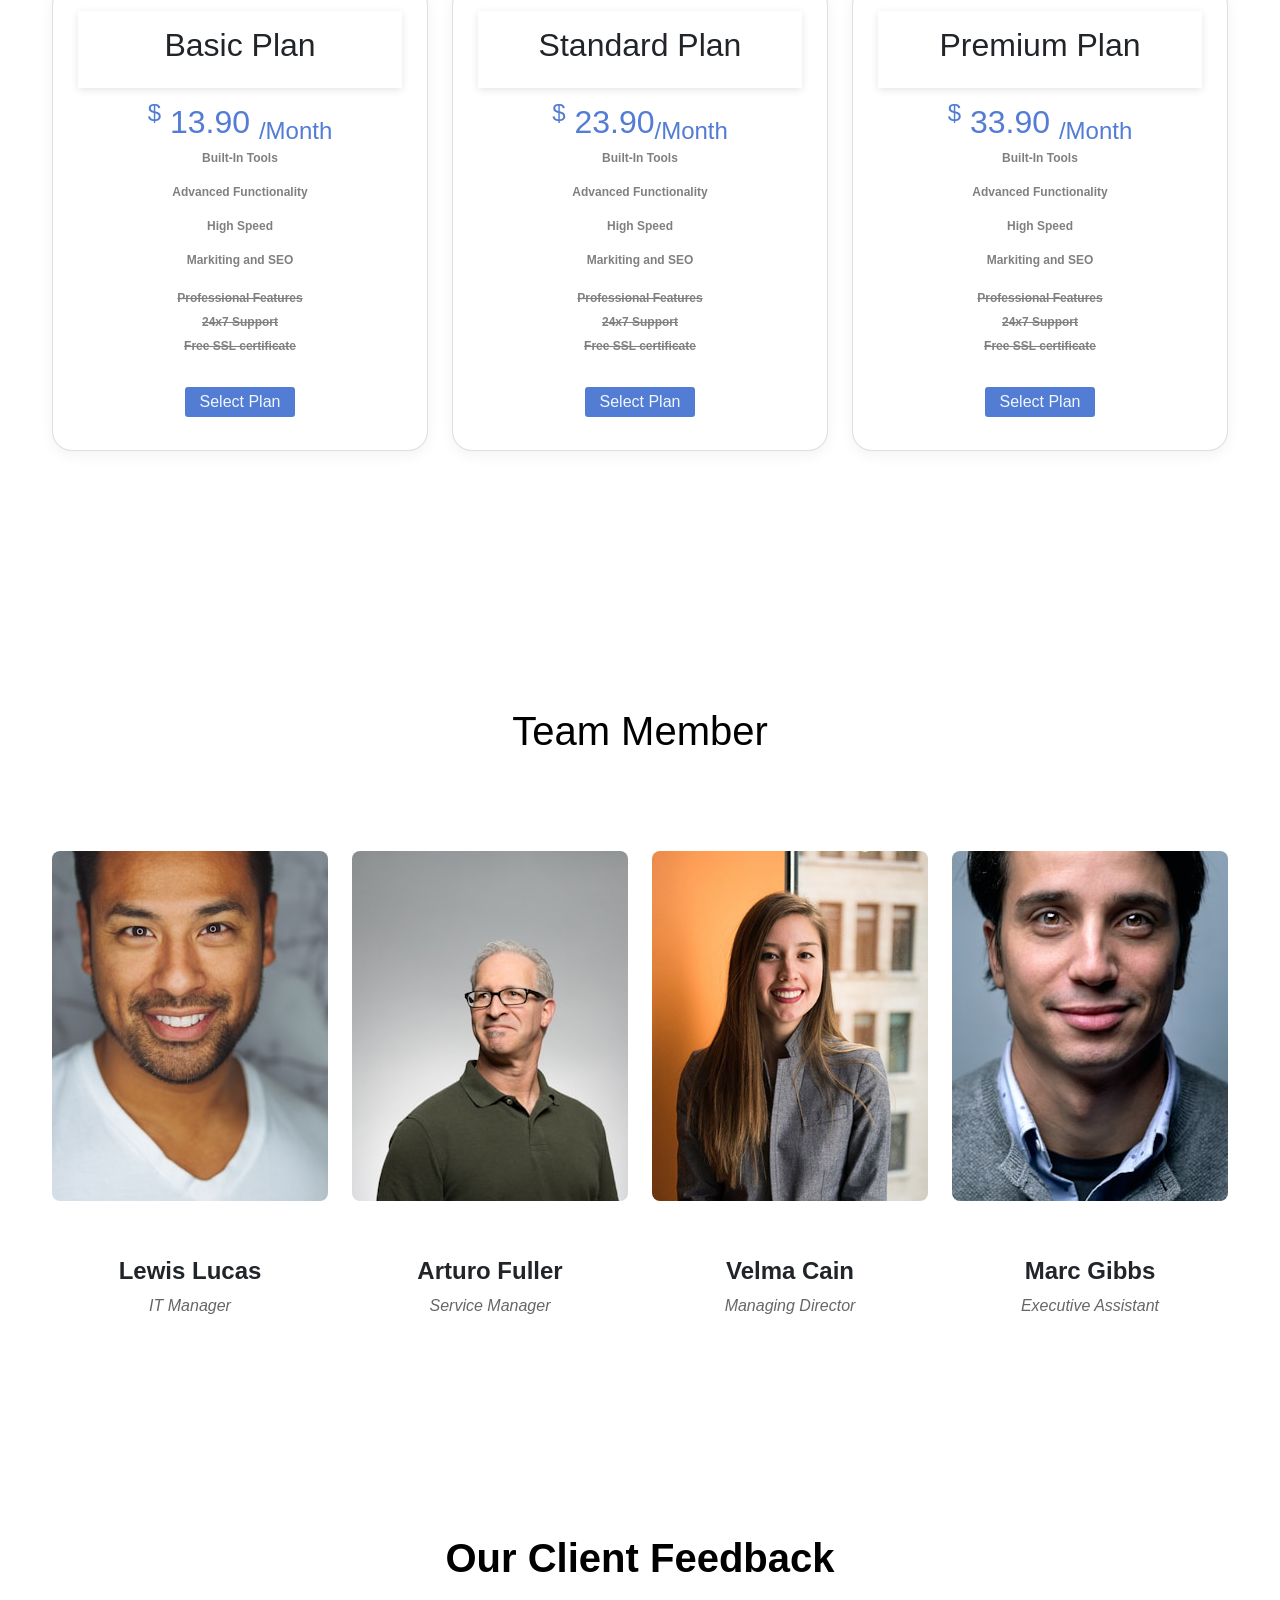
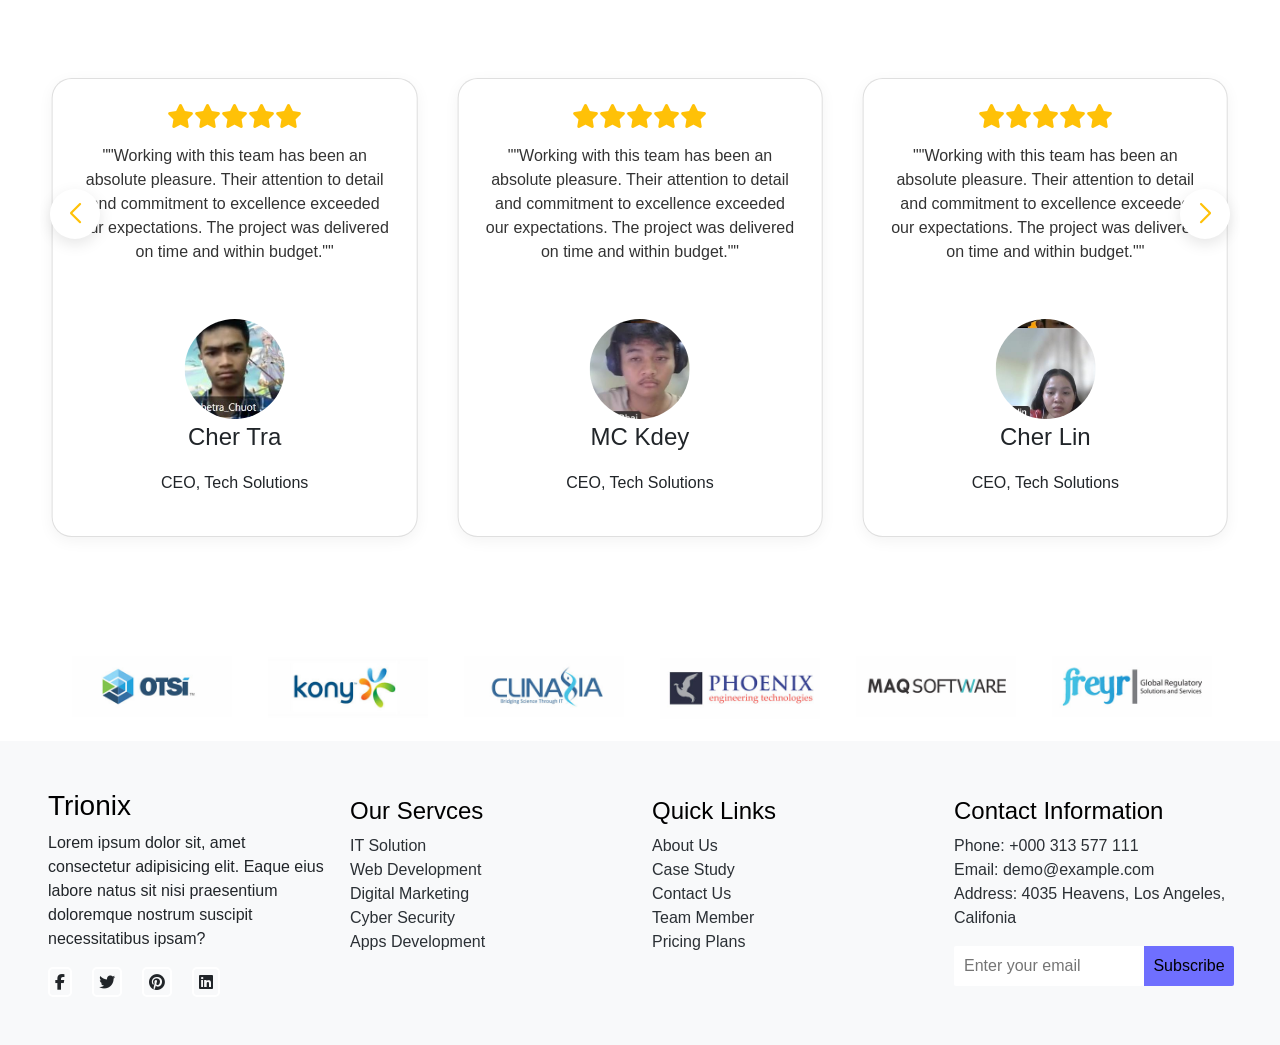
==== commit 38c3d976: "Last Change" ====
--- a/index.html
+++ b/index.html
@@ -27,27 +27,35 @@
     <header>
       <nav class="navbar fixed-top">
         <div class="container">
-          <a href="#" class="navbar-brand d-flex text-light">Trionix</a>
+          <a href="./index.html" class="navbar-brand d-flex text-light"
+            >Trionix</a
+          >
           <div class="d-none d-lg-flex align-items-center gap-4 list-unstyled">
             <li>
-              <a class="text-decoration-none text-light" href="">Home</a>
+              <a class="text-decoration-none text-light" href="./index.html"
+                >Home</a
+              >
             </li>
             <li>
               <a class="text-decoration-none text-light" href="">About Us</a>
             </li>
             <li class="main-drop-down">
-              <a class="text-decoration-none text-light" href=""
+              <a class="text-decoration-none text-light" href="#"
                 >Services <i class="fa-solid fa-angle-down"></i
               ></a>
               <ul class="drop-down-service">
                 <li>
-                  <a class="text-decoration-none ps-2 text-dark" href="#"
+                  <a
+                    class="text-decoration-none ps-2 text-dark"
+                    href="./outdoors/servicePage/index.html"
                     >Service</a
                   >
                 </li>
                 <li>
-                  <a class="text-decoration-none ps-2 text-dark" href="#"
-                    >Details</a
+                  <a
+                    class="text-decoration-none ps-2 text-dark"
+                    href="./outdoors/servicePage/serviceDtail.html"
+                    >Service Details</a
                   >
                 </li>
               </ul>
@@ -150,21 +158,21 @@
             <div class="offcanvas-body">
               <div class="d-block d-lg-none align-items-center list-unstyled">
                 <li class="py-2">
-                  <a class="text-decoration-none" href="">Home</a>
+                  <a class="text-decoration-none" href="./index.html">Home</a>
                 </li>
                 <li class="py-2">
                   <a class="text-decoration-none" href="">About Us</a>
                 </li>
                 <li class="main-drop-down py-2">
-                  <a class="text-decoration-none" href=""
+                  <a class="text-decoration-none" href="#"
                     >Services <i class="fa-solid fa-angle-down"></i
                   ></a>
                   <ul class="drop-down-service">
                     <li>
-                      <a class="text-decoration-none ps-2" href="#">Service</a>
-                    </li>
-                    <li>
-                      <a class="text-decoration-none ps-2" href="#">Details</a>
+                      <a class="text-decoration-none ps-2" href="./outdoors/servicePage/index.html">Service</a>
+                    </li>
+                    <li>
+                      <a class="text-decoration-none ps-2" href="./outdoors/servicePage/serviceDtail.html">Service Details</a>
                     </li>
                   </ul>
                 </li>
--- a/style/home.css
+++ b/style/home.css
@@ -1,11 +1,17 @@
 :root {
   --card-bg: #1e293b;
 }
-[data-bs-theme='dark'] p,h1 , .company-detail{
-  color: white;
-}
-[data-bs-theme='light'] h1 , .company-detail{
+[data-bs-theme="dark"] p,
+h1,
+.company-detail {
+  color: white;
+}
+[data-bs-theme="light"] h1,
+.company-detail {
   color: black;
+}
+[data-bs-theme="dark"] .company-detail {
+  color: white;
 }
 .service-card {
   border-radius: 12px;
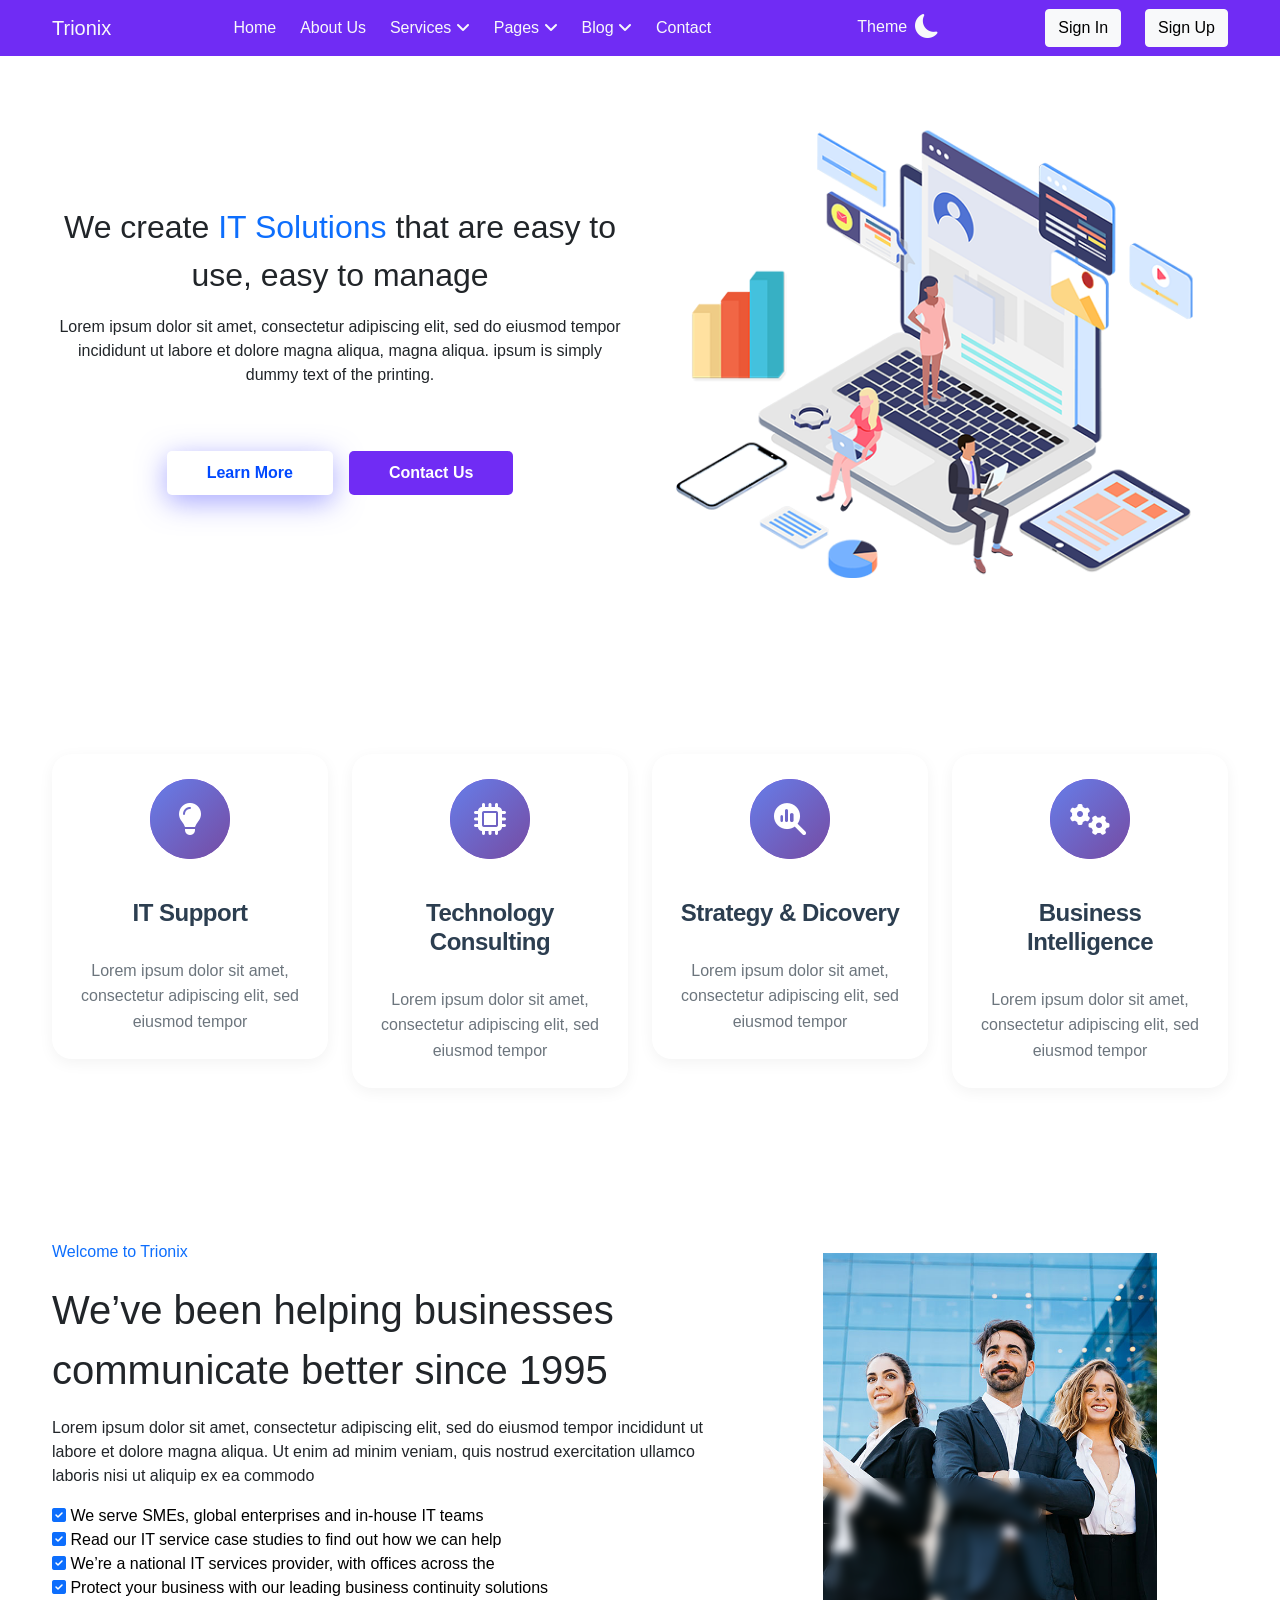
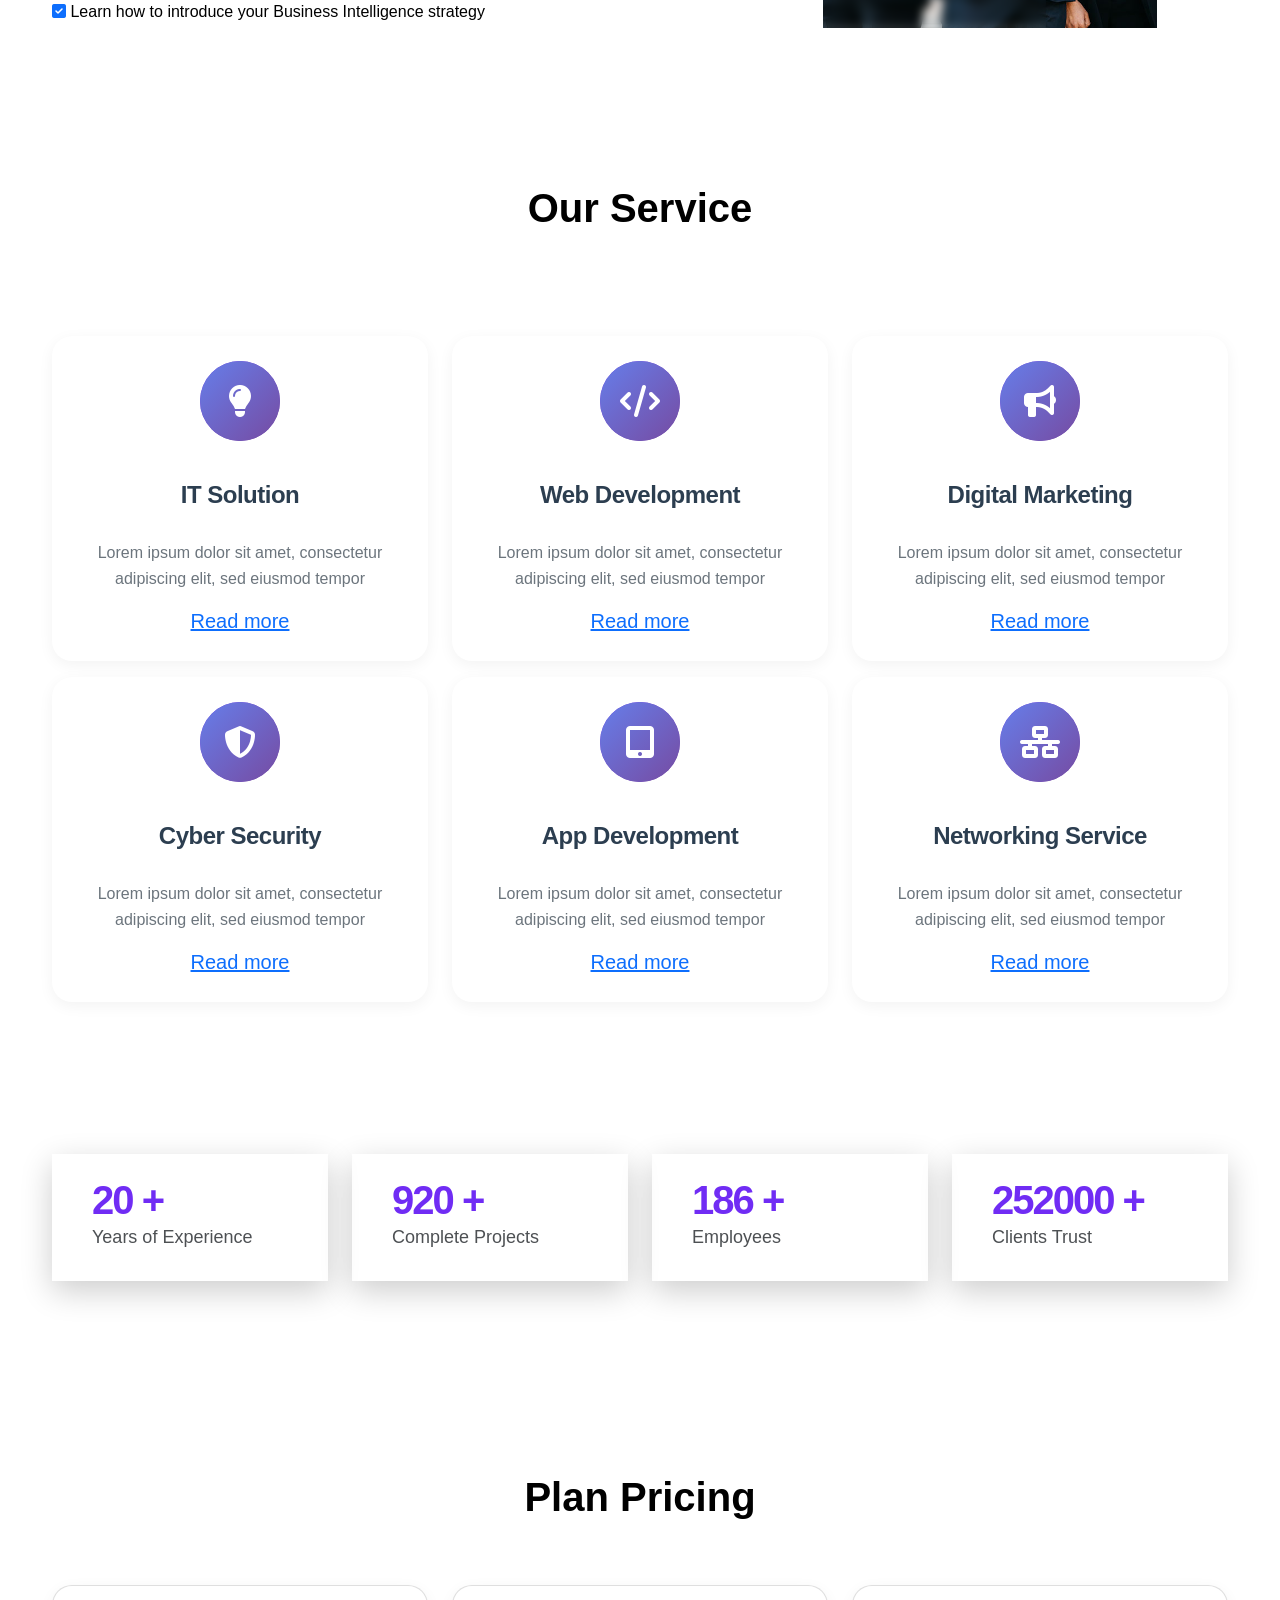
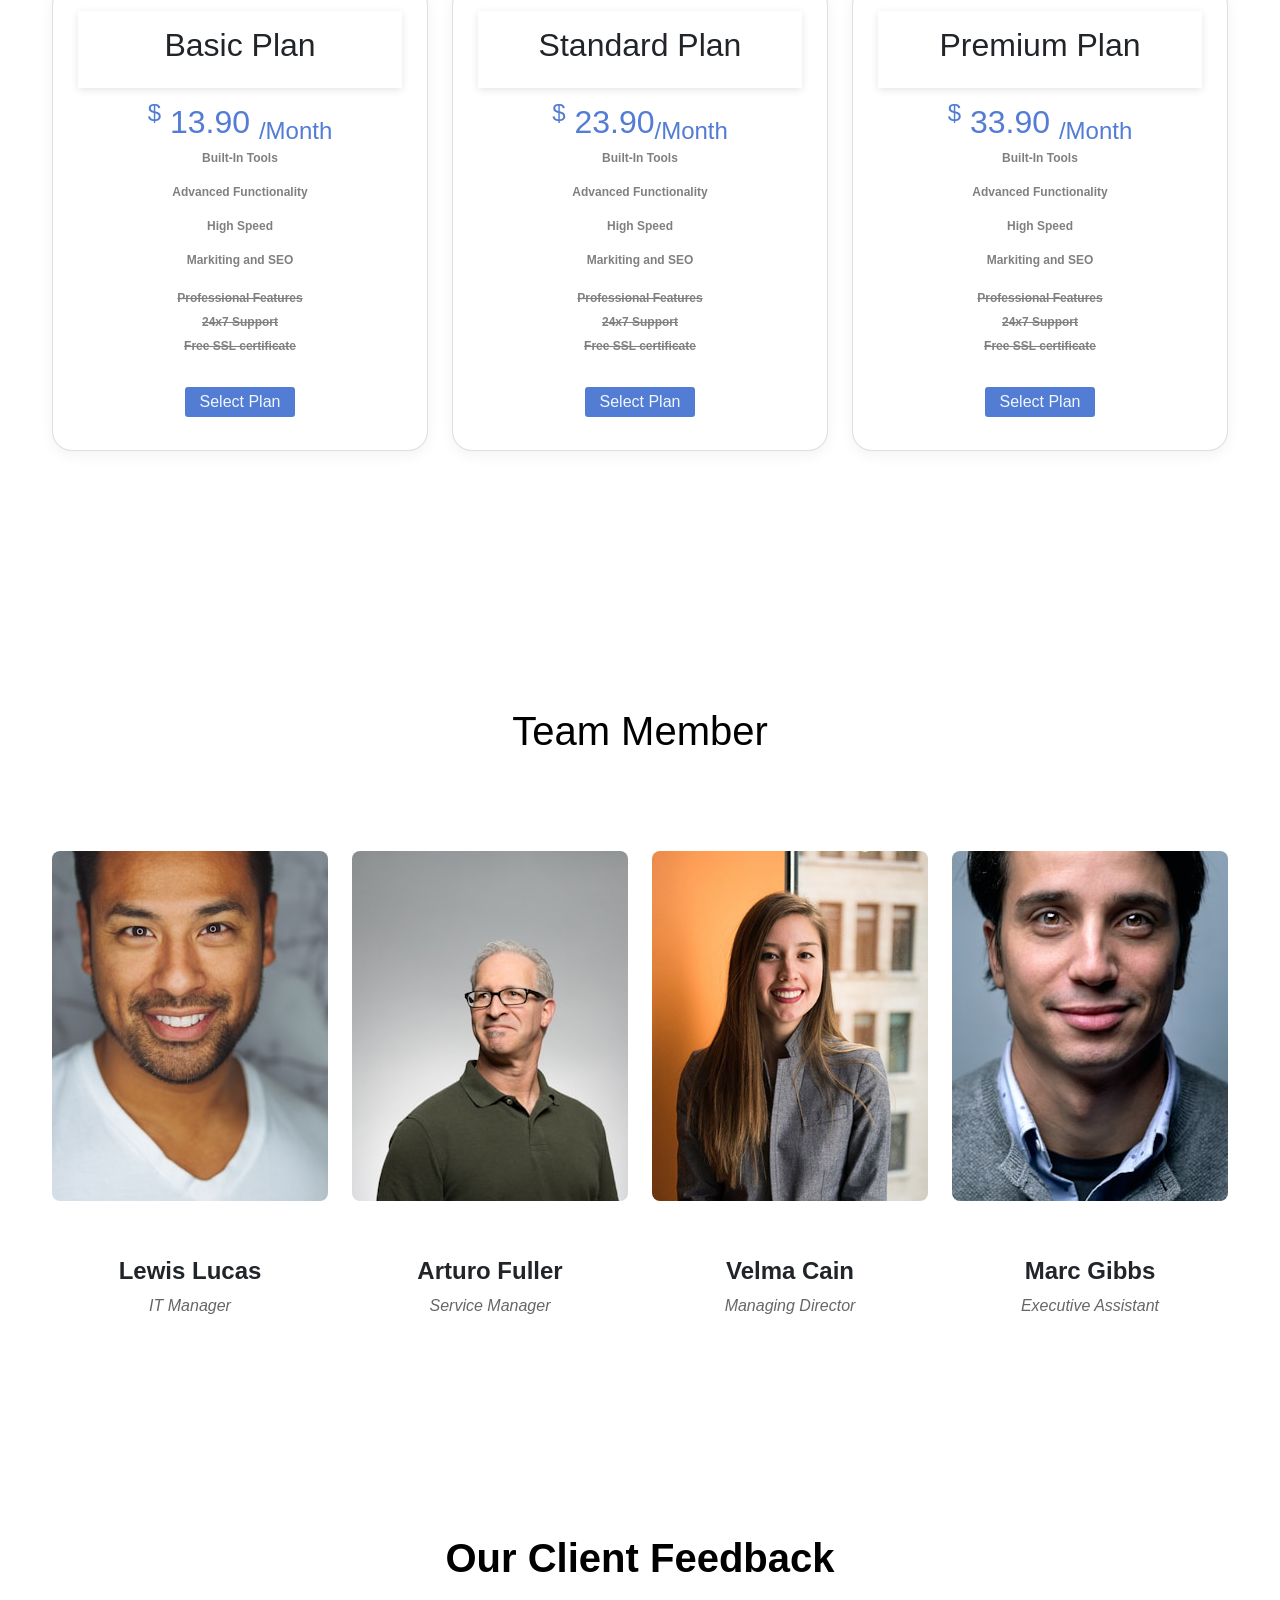
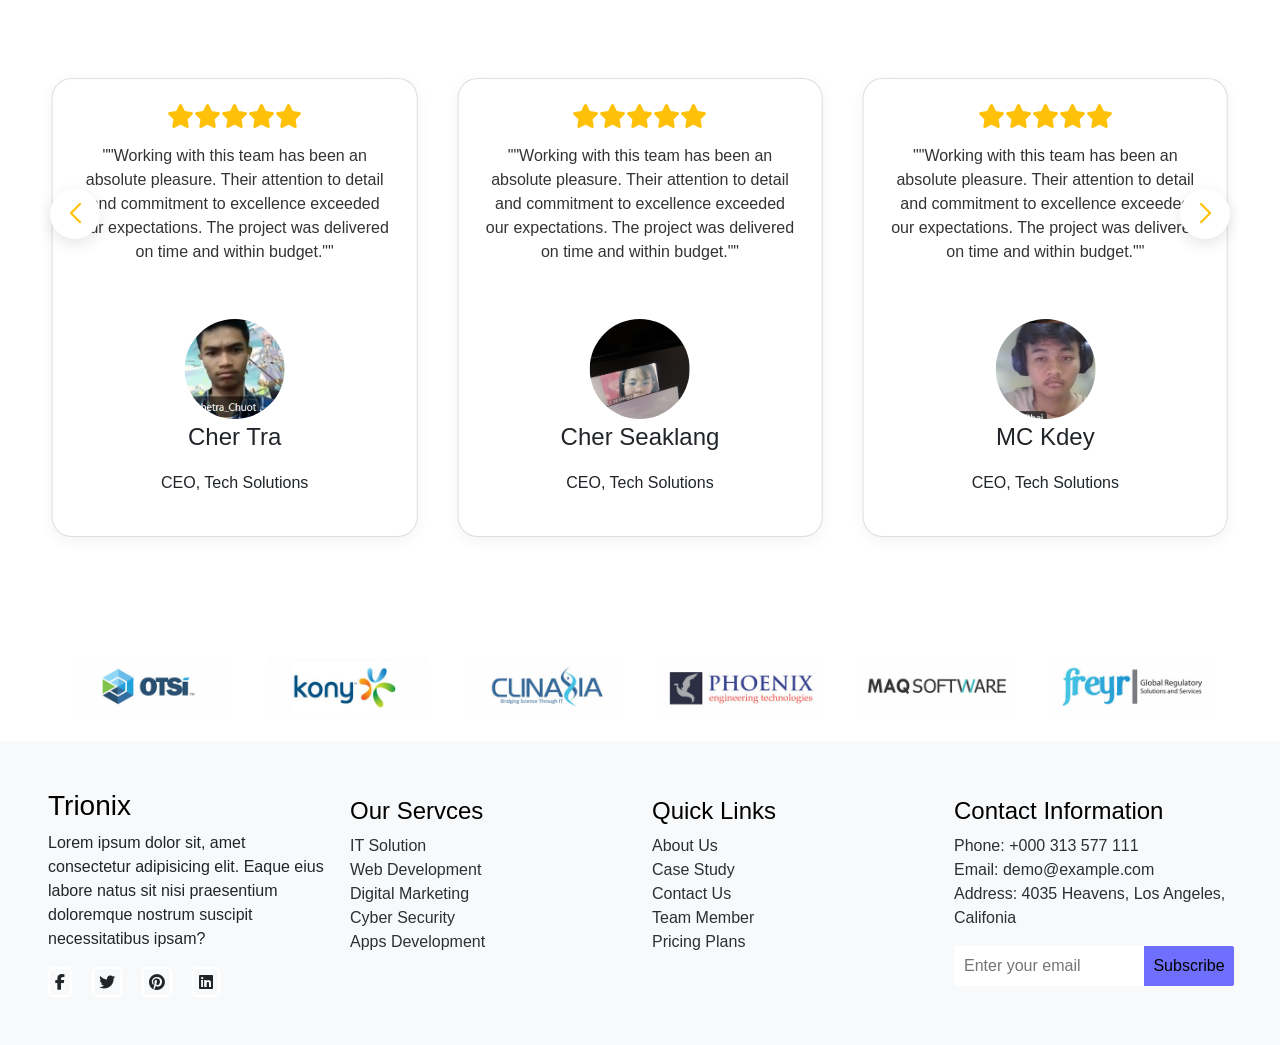
==== commit 2e3d3b38: "About Page" ====
--- a/index.html
+++ b/index.html
@@ -37,7 +37,11 @@
               >
             </li>
             <li>
-              <a class="text-decoration-none text-light" href="">About Us</a>
+              <a
+                class="text-decoration-none text-light"
+                href="./outdoors/aboutPage/index.html"
+                >About Us</a
+              >
             </li>
             <li class="main-drop-down">
               <a class="text-decoration-none text-light" href="#"
@@ -169,10 +173,18 @@
                   ></a>
                   <ul class="drop-down-service">
                     <li>
-                      <a class="text-decoration-none ps-2" href="./outdoors/servicePage/index.html">Service</a>
-                    </li>
-                    <li>
-                      <a class="text-decoration-none ps-2" href="./outdoors/servicePage/serviceDtail.html">Service Details</a>
+                      <a
+                        class="text-decoration-none ps-2"
+                        href="./outdoors/servicePage/index.html"
+                        >Service</a
+                      >
+                    </li>
+                    <li>
+                      <a
+                        class="text-decoration-none ps-2"
+                        href="./outdoors/servicePage/serviceDtail.html"
+                        >Service Details</a
+                      >
                     </li>
                   </ul>
                 </li>
@@ -496,8 +508,8 @@
       <!-- Navigation buttons -->
       <div class="swiper-button-next"></div>
       <div class="swiper-button-prev"></div>
-    </div>
-
+    </div> 
+    
     <section class="container swiper logoSwiper">
       <div class="card-logo swiper-wrapper"></div>
     </section>
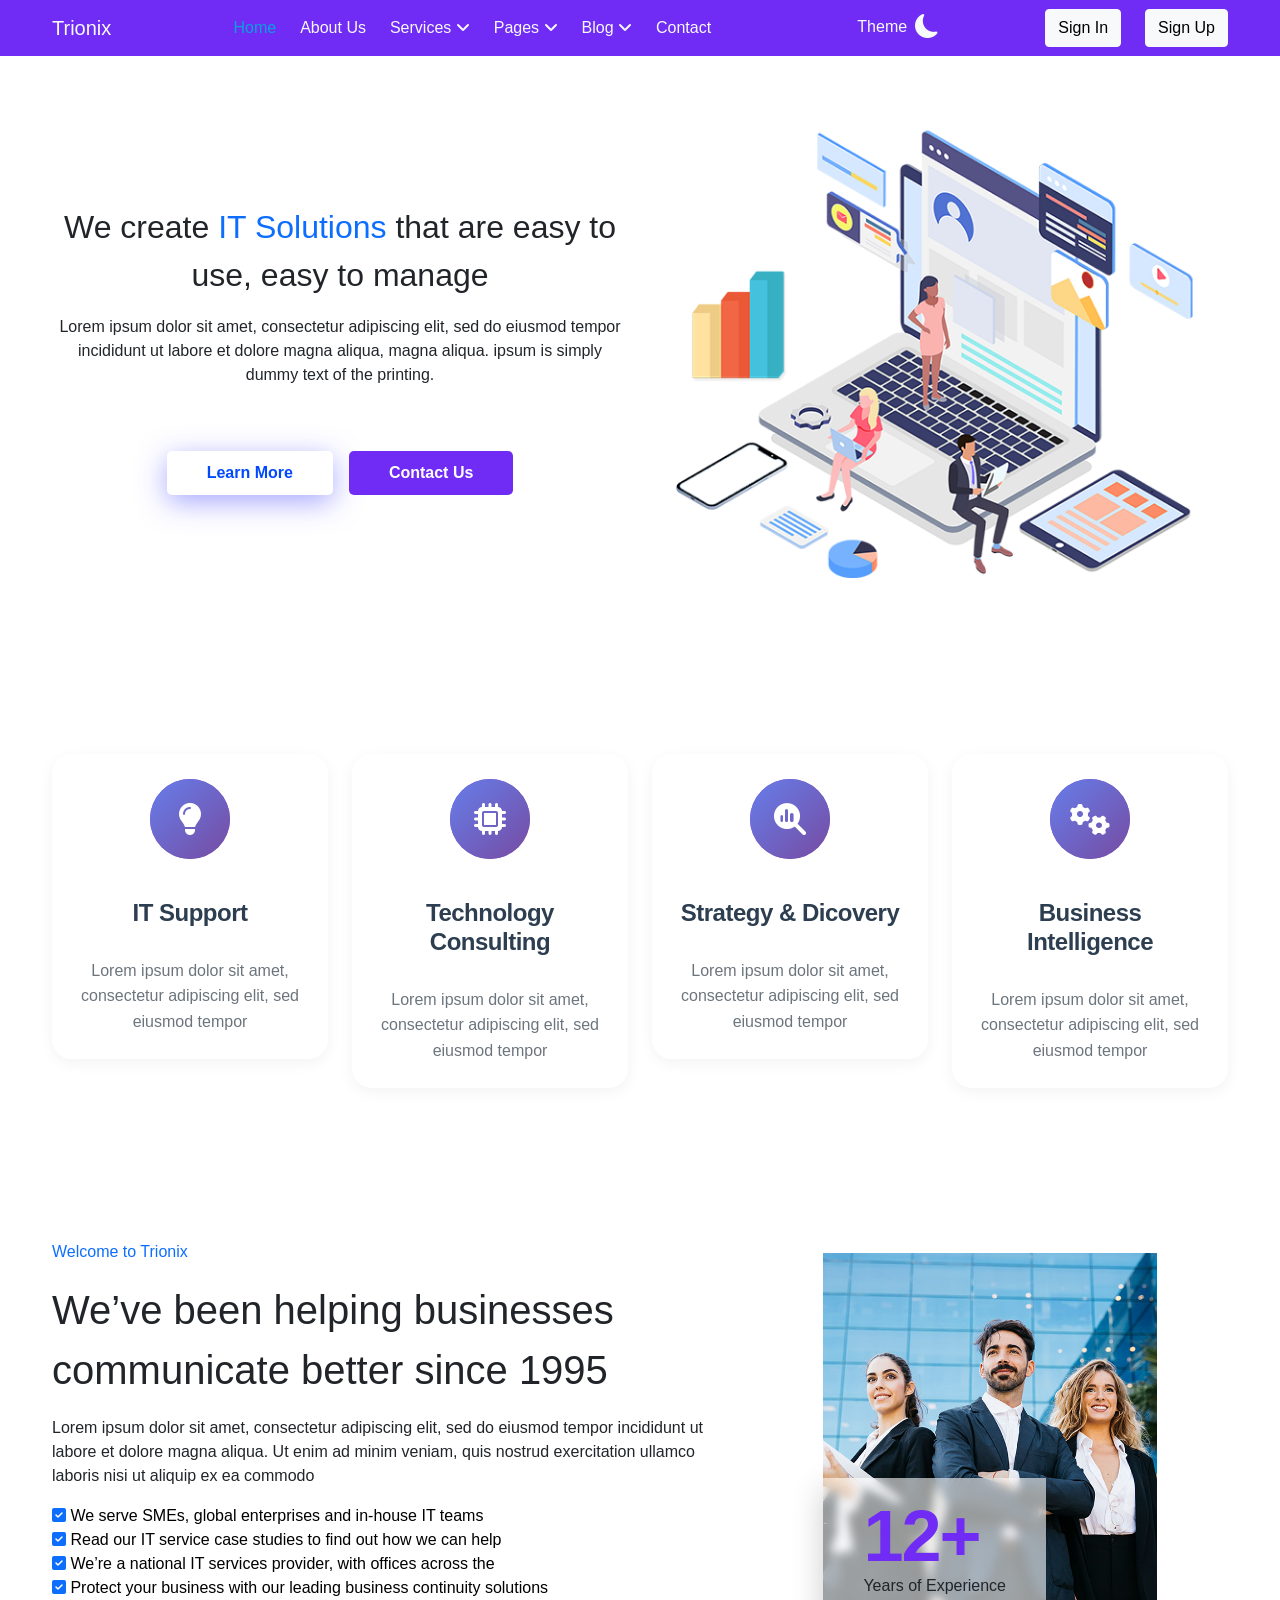
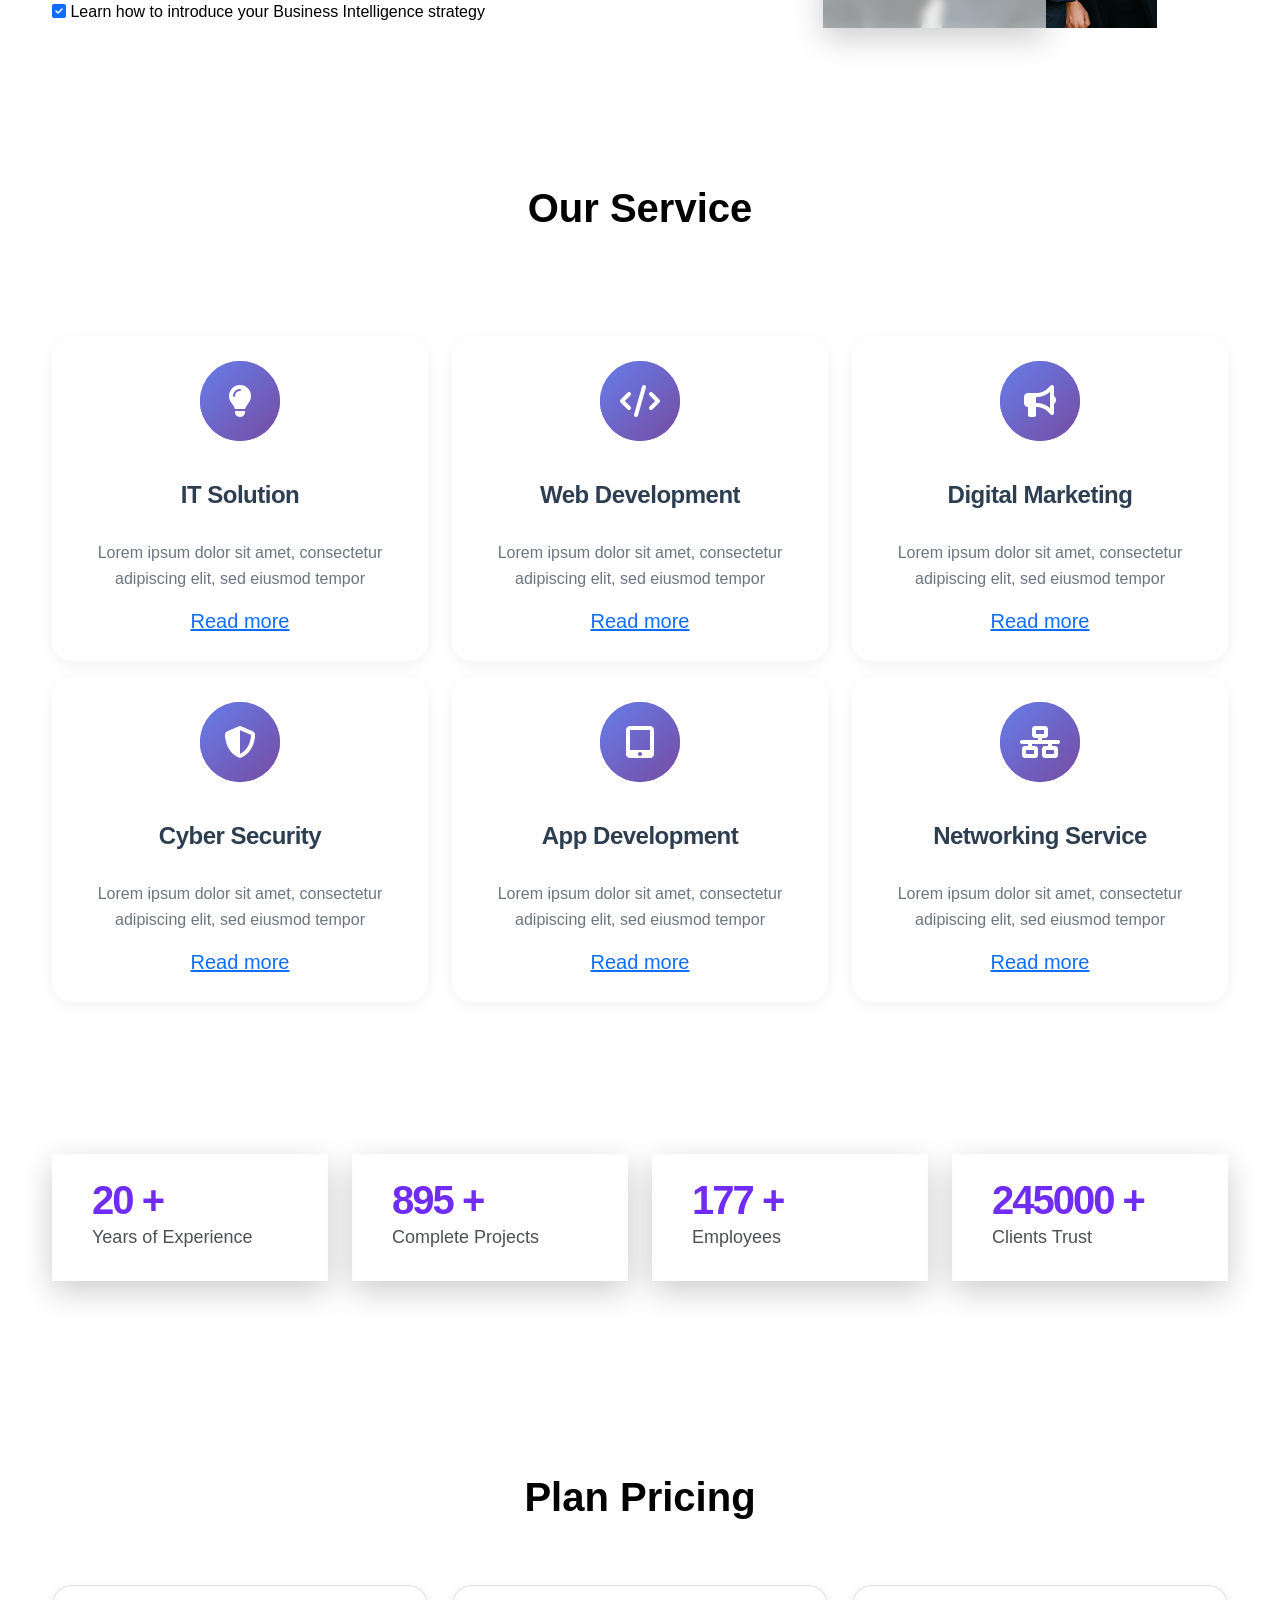
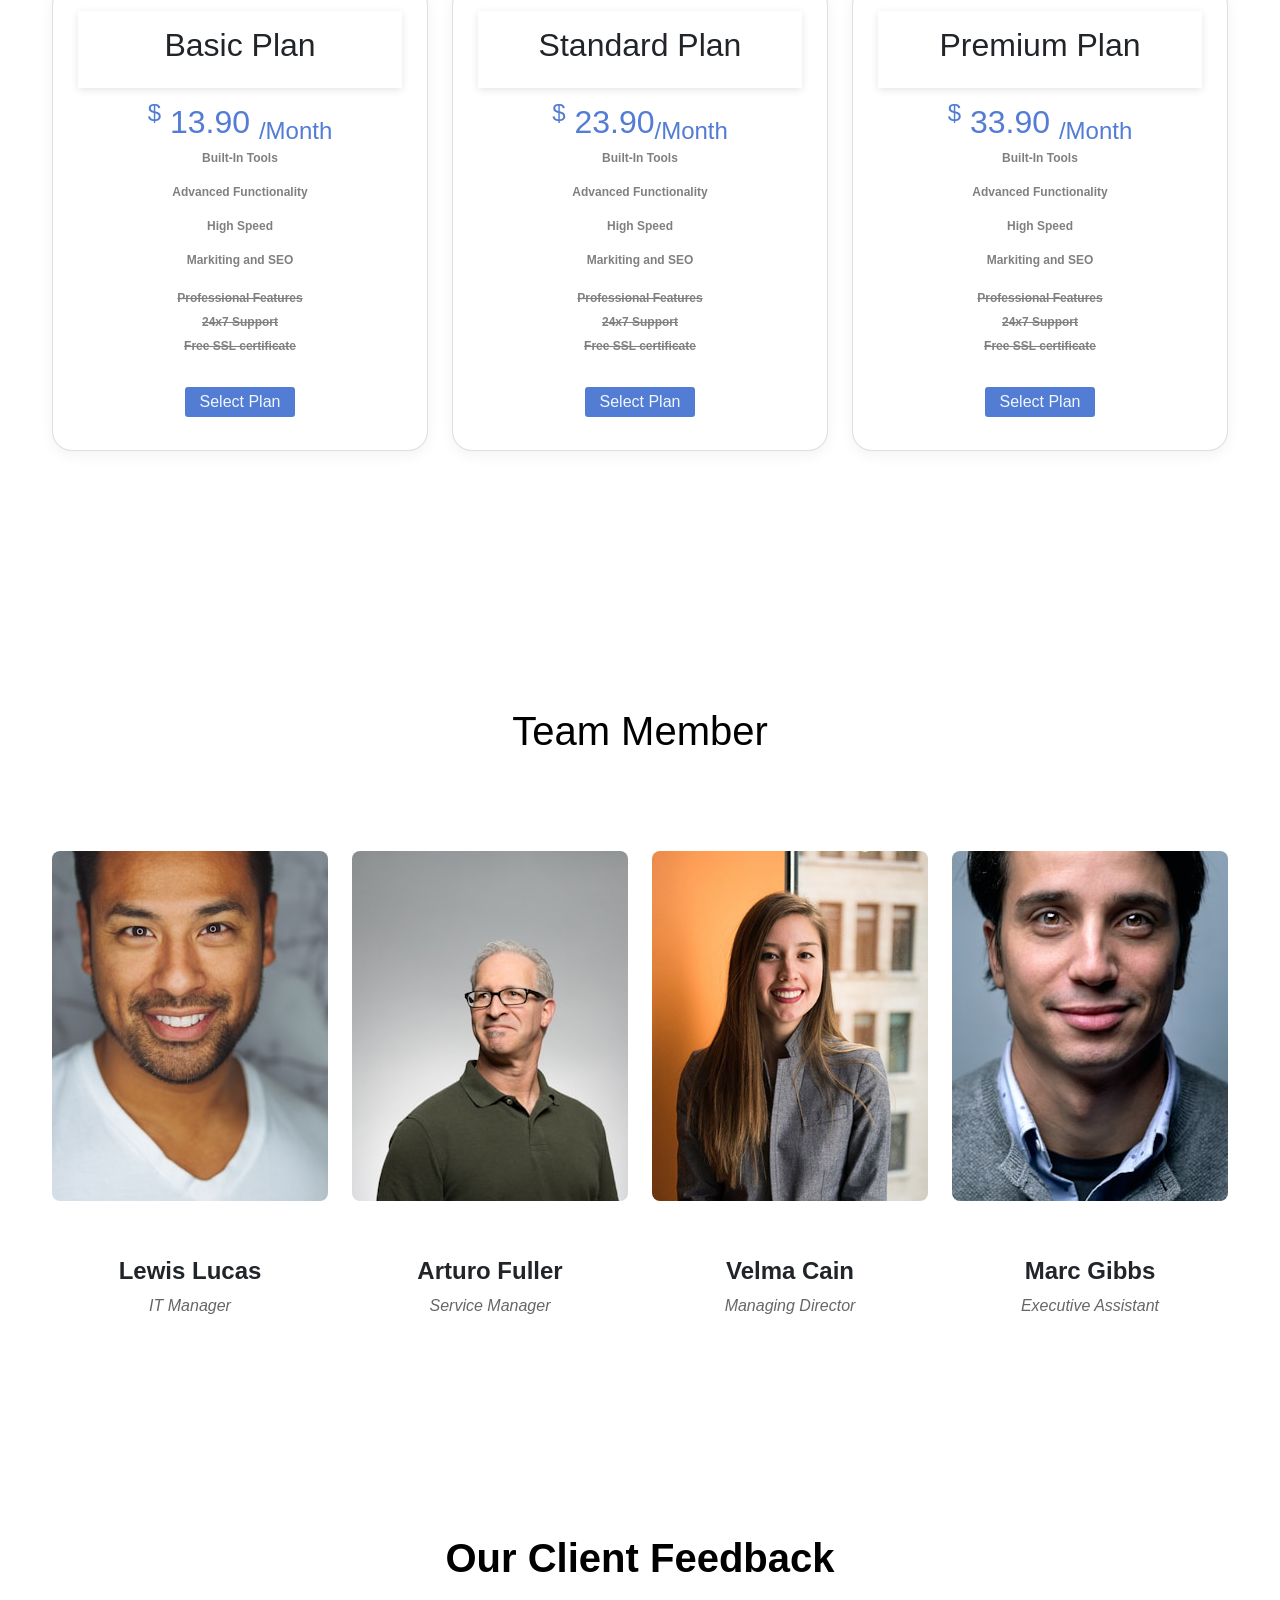
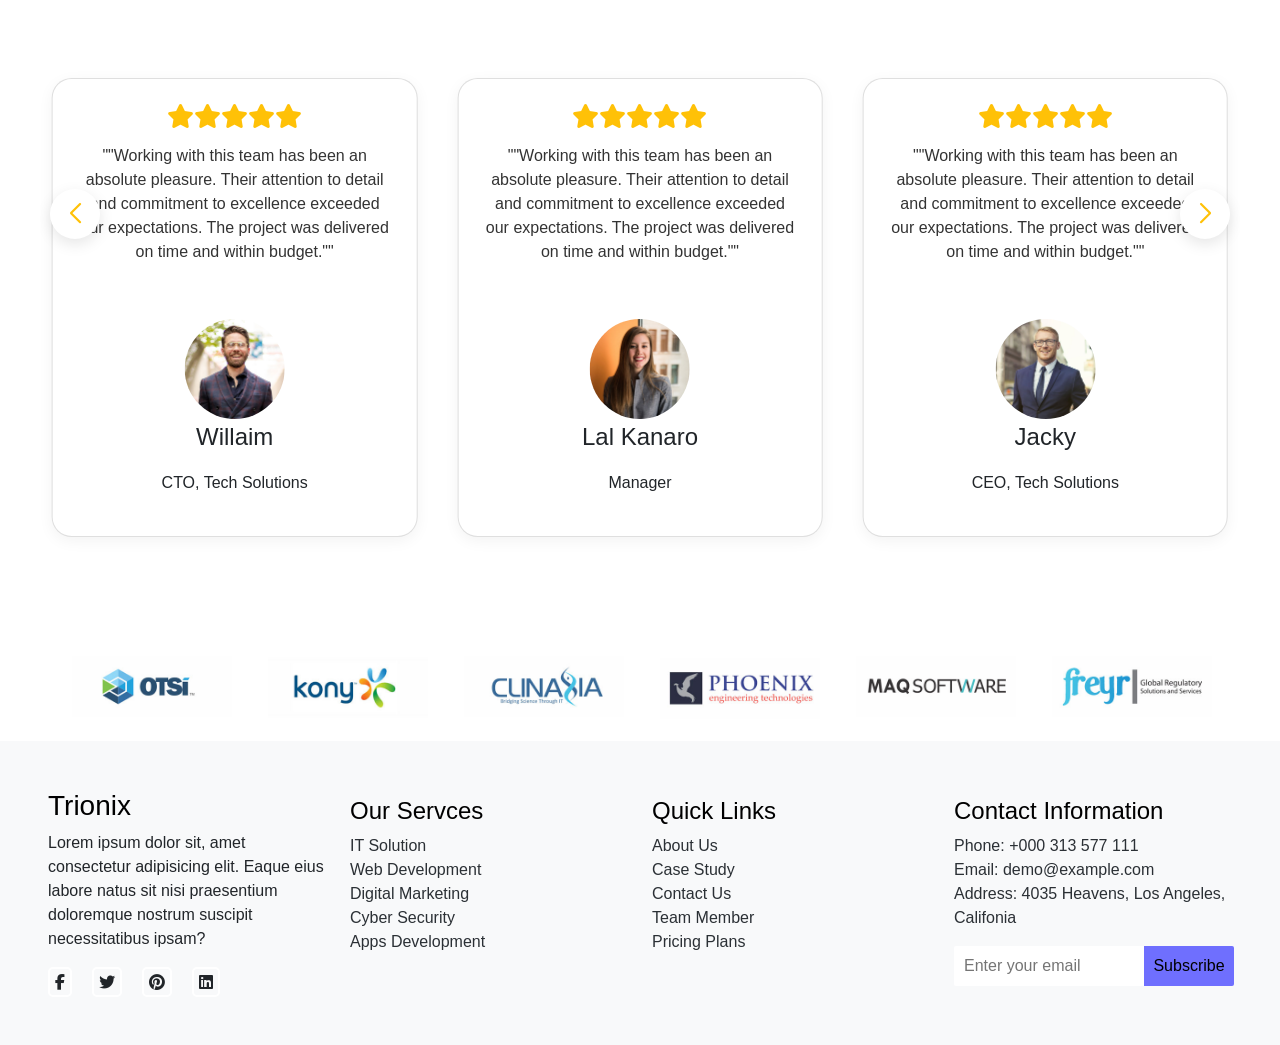
==== commit 1521ea20: "NewAdd" ====
--- a/index.html
+++ b/index.html
@@ -21,7 +21,7 @@
     <link rel="stylesheet" href="./style/footer.css" />
     <link rel="stylesheet" href="./style/clientSlide.css" />
     <title>Simple A-Z</title>
-    <link rel="icon" href="#" />
+    <link rel="icon" href="./assets/logo/simpaz-logo.jpg" />
   </head>
   <body>
     <header>
@@ -32,7 +32,10 @@
           >
           <div class="d-none d-lg-flex align-items-center gap-4 list-unstyled">
             <li>
-              <a class="text-decoration-none text-light" href="./index.html"
+              <a
+                style="color: #0d9ede"
+                class="text-decoration-none"
+                href="./index.html"
                 >Home</a
               >
             </li>
@@ -508,8 +511,8 @@
       <!-- Navigation buttons -->
       <div class="swiper-button-next"></div>
       <div class="swiper-button-prev"></div>
-    </div> 
-    
+    </div>
+
     <section class="container swiper logoSwiper">
       <div class="card-logo swiper-wrapper"></div>
     </section>
--- a/style/header.css
+++ b/style/header.css
@@ -82,22 +82,21 @@
 }
 .btn-Contact-us::after {
   content: "";
-  z-index: -1;
+  z-index:-1;
   position: absolute;
   width: 0%;
   height: 100%;
-  background-color: var(--blue-color);
+  background-color: white;
   left: 0;
   top: 0;
   border-radius: 0px;
   transition: width 0.4s ease;
-  color: white;
 }
 .btn-Contact-us:hover::after {
   width: 100%;
 }
 .btn-Contact-us:hover {
-  color: white;
+  color: black;
 }
 
 .main-drop-down {
--- a/style/home.css
+++ b/style/home.css
@@ -147,6 +147,9 @@
   font-weight: 500;
   opacity: 0.8;
 }
+html[data-bs-theme='dark'] .experience-text-plan{
+  color: white;
+}
 
 /* === Pricing=== */
 html[data-bs-theme="dark"] .pricing-plan {
